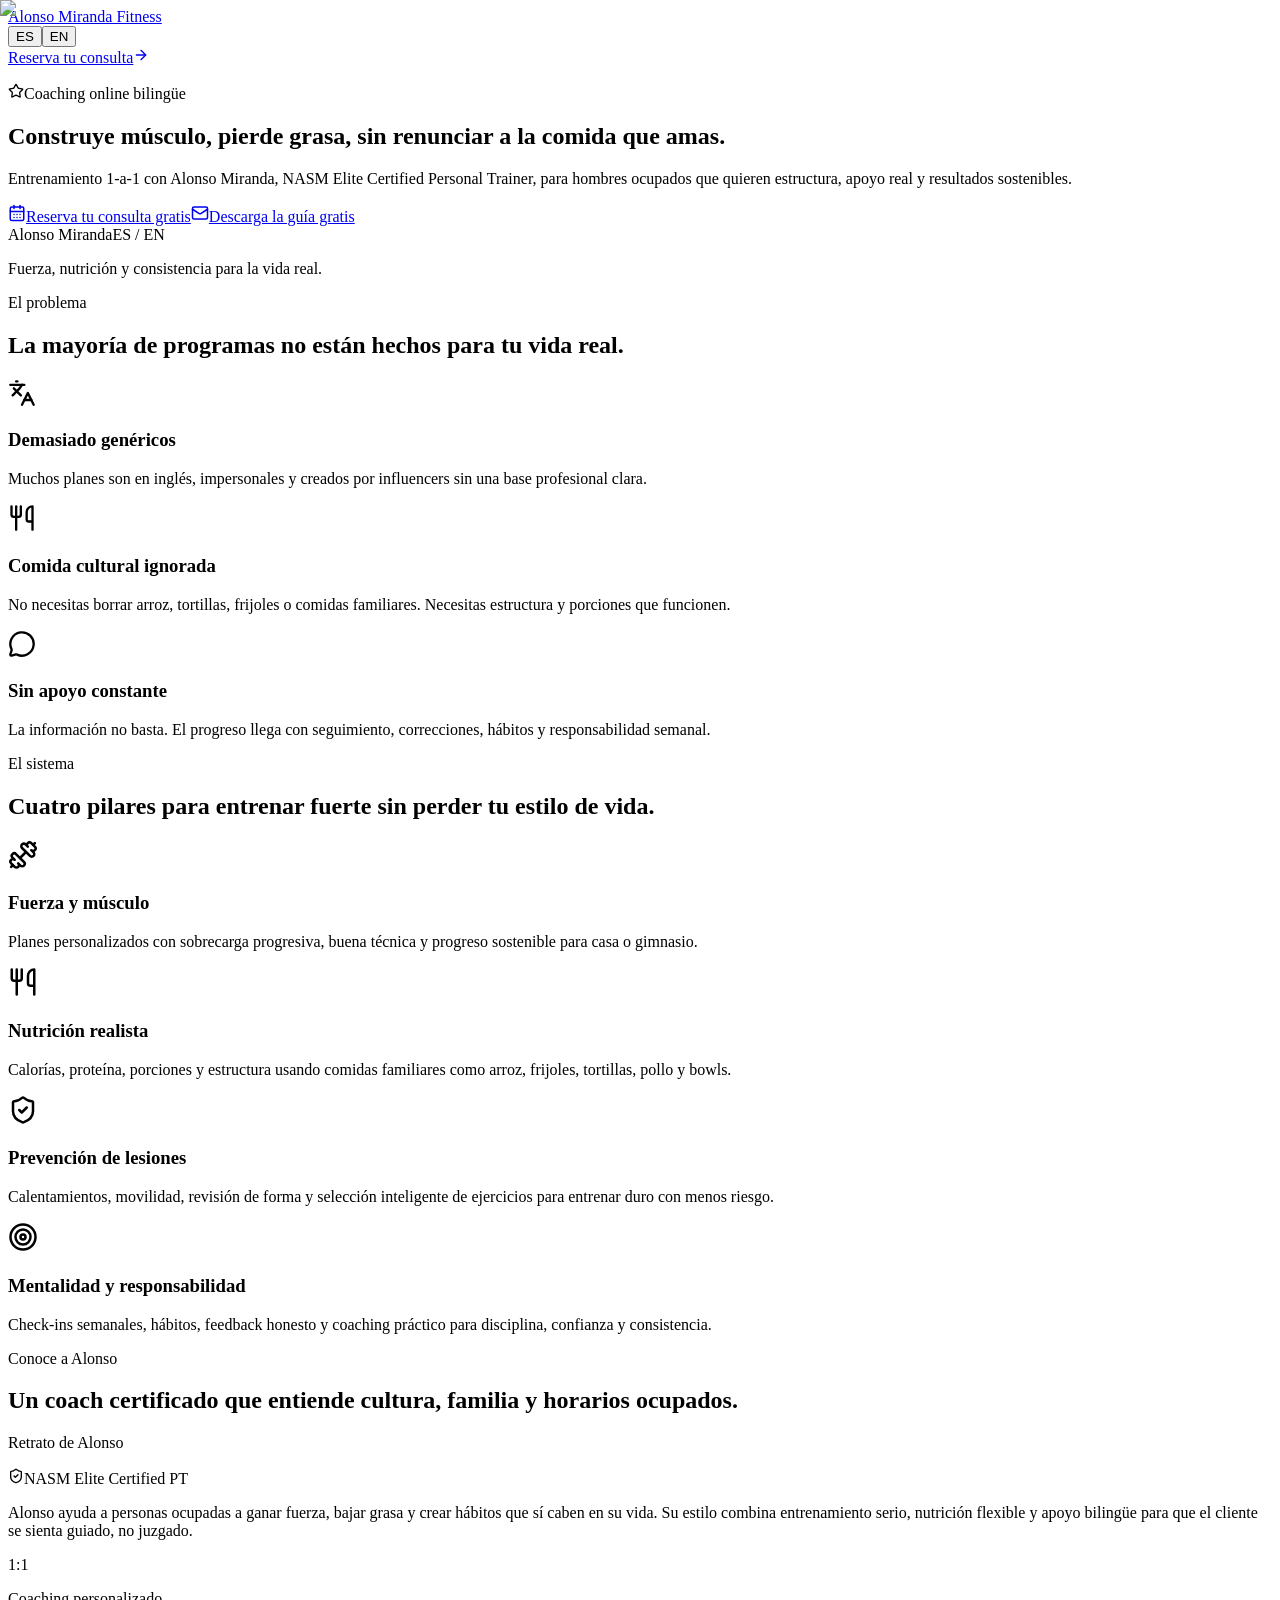
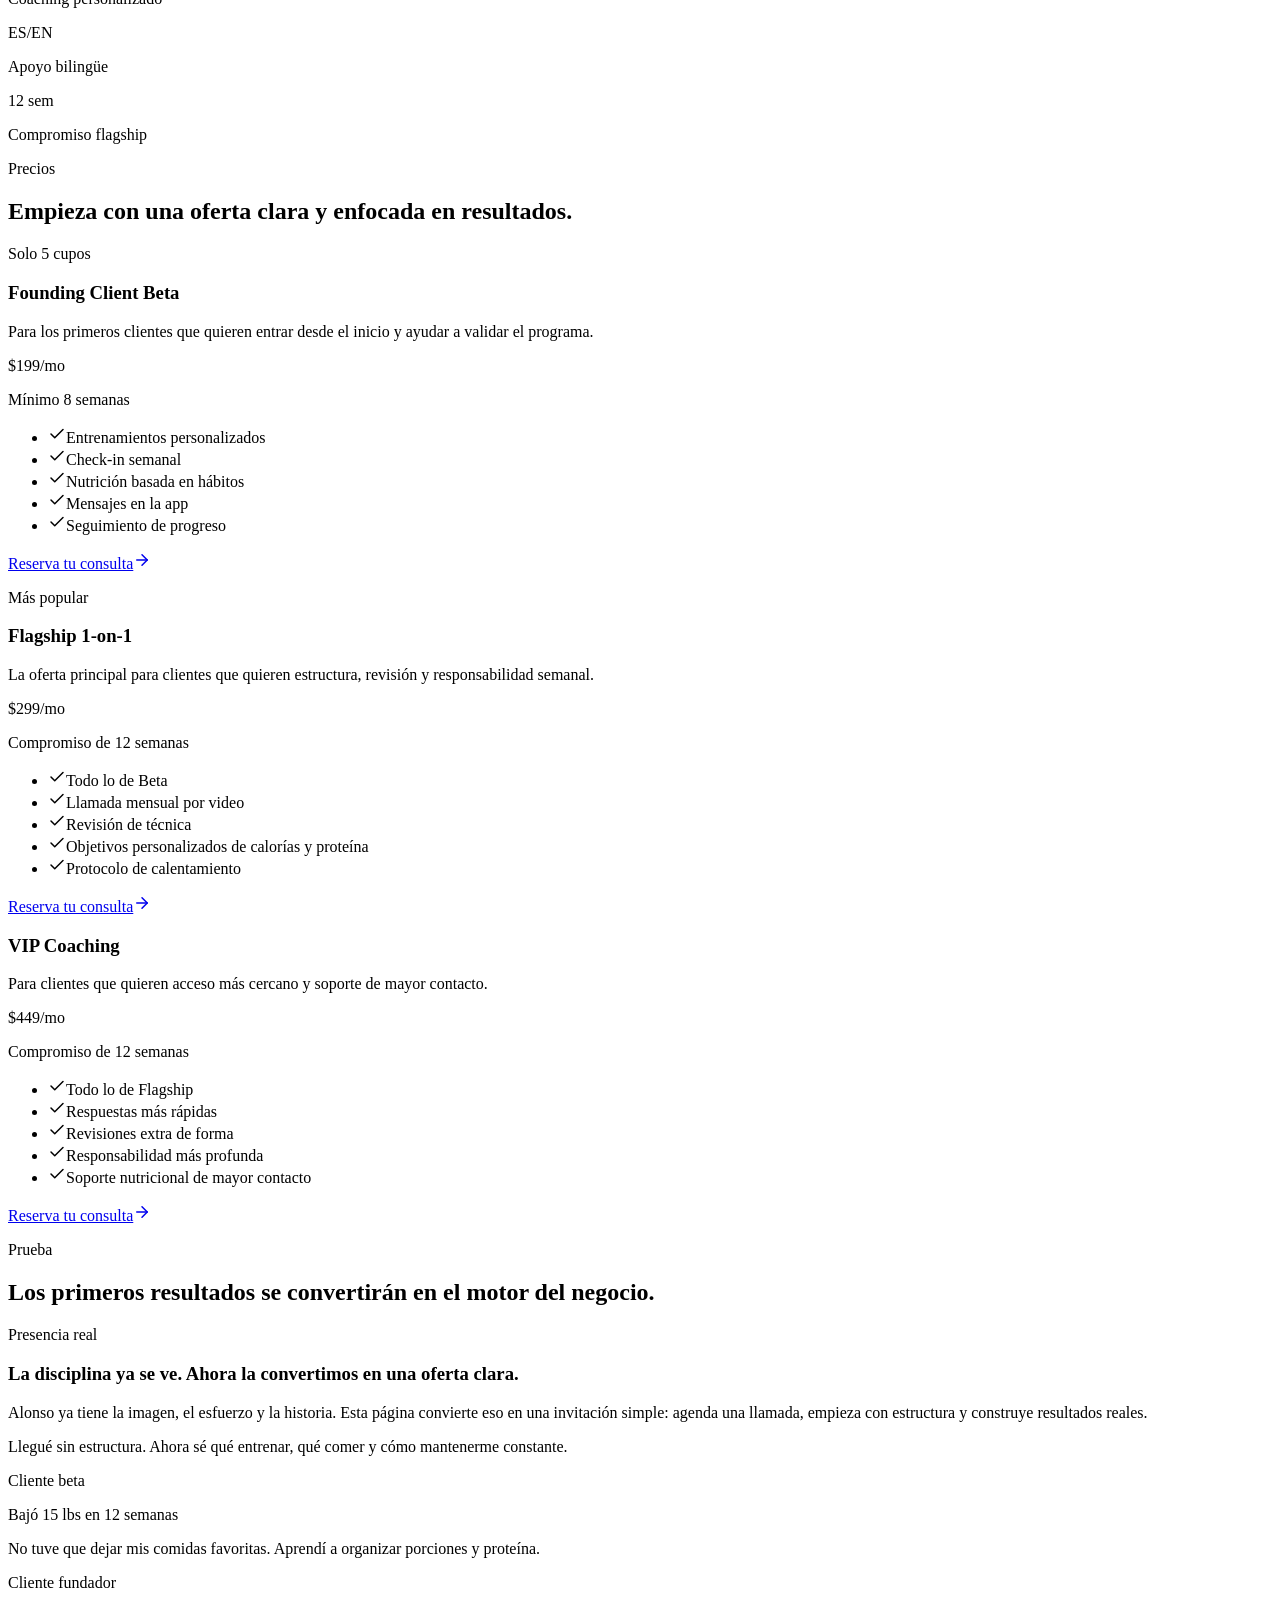
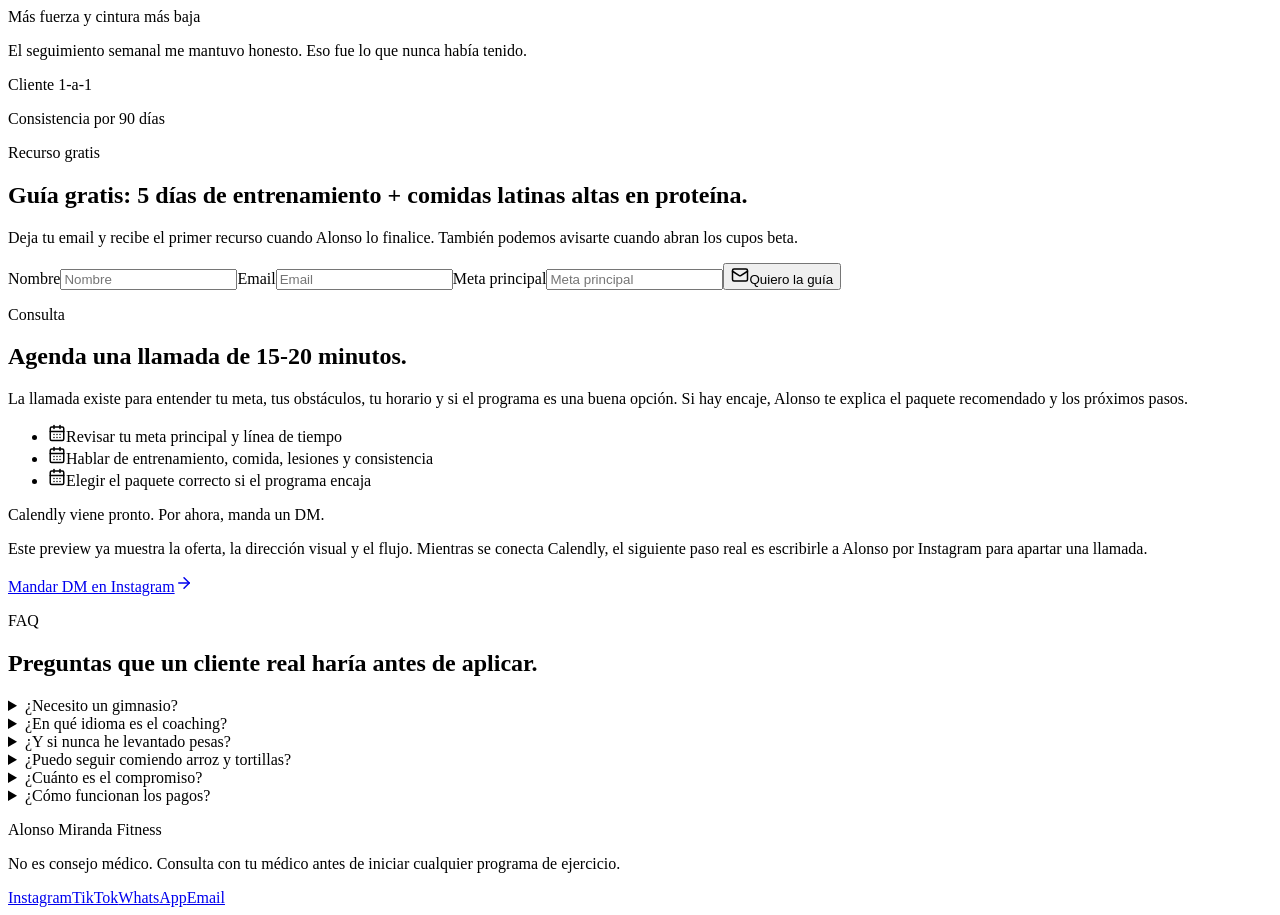
==== index.html @ 44779f01 "Deploy Alonso Miranda Fitness preview" ====
<!DOCTYPE html><html lang="es"><head><meta charSet="utf-8"/><meta name="viewport" content="width=device-width, initial-scale=1"/><link rel="preload" as="image" href="/alonso-miranda-fitness/photos/alonso-hero.png"/><link rel="stylesheet" href="/alonso-miranda-fitness/_next/static/chunks/0pa9e1fmahuc~.css" data-precedence="next"/><link rel="preload" as="script" fetchPriority="low" href="/alonso-miranda-fitness/_next/static/chunks/11qk_vpw_zwkf.js"/><script src="/alonso-miranda-fitness/_next/static/chunks/0i3zd2li4yhhi.js" async=""></script><script src="/alonso-miranda-fitness/_next/static/chunks/10u3y4bw1ayzs.js" async=""></script><script src="/alonso-miranda-fitness/_next/static/chunks/turbopack-06r~kmy.nib2w.js" async=""></script><script src="/alonso-miranda-fitness/_next/static/chunks/0fsi8lw5utejl.js" async=""></script><script src="/alonso-miranda-fitness/_next/static/chunks/0d3tkj33oycf2.js" async=""></script><script src="/alonso-miranda-fitness/_next/static/chunks/0wj6y4_oigf~y.js" async=""></script><title>Alonso Miranda Fitness</title><meta name="description" content="Bilingual online fitness coaching for building muscle, losing fat, and staying consistent without extreme diets."/><script src="/alonso-miranda-fitness/_next/static/chunks/03~yq9q893hmn.js" noModule=""></script></head><body><div hidden=""><!--$--><!--/$--></div><main class="min-h-screen overflow-hidden"><header class="sticky top-0 z-50 border-b border-white/10 bg-[#0d0e0c]/90 backdrop-blur"><nav class="section-shell flex min-h-[72px] items-center justify-between gap-4"><a href="#" class="focus-ring display-font text-lg font-black sm:text-xl">Alonso Miranda Fitness</a><div class="flex items-center gap-2 sm:gap-3"><div class="grid grid-cols-2 border border-white/12 p-1" aria-label="Cambiar idioma"><button type="button" class="focus-ring min-h-9 min-w-10 px-3 text-sm font-black bg-[var(--foreground)] text-black">ES</button><button type="button" class="focus-ring min-h-9 min-w-10 px-3 text-sm font-black text-[var(--muted)]">EN</button></div><a href="#booking" class="focus-ring hidden min-h-10 items-center gap-2 bg-[var(--accent)] px-4 py-2 text-sm font-black text-white transition hover:bg-[#a93e29] sm:inline-flex">Reserva tu consulta<svg xmlns="http://www.w3.org/2000/svg" width="16" height="16" viewBox="0 0 24 24" fill="none" stroke="currentColor" stroke-width="2" stroke-linecap="round" stroke-linejoin="round" class="lucide lucide-arrow-right" aria-hidden="true"><path d="M5 12h14"></path><path d="m12 5 7 7-7 7"></path></svg></a></div></nav></header><section class="section-shell grid min-h-[calc(100svh-72px)] gap-12 py-16 md:grid-cols-[1.05fr_0.95fr] md:items-center md:py-24"><div><p class="mb-5 inline-flex items-center gap-2 border border-white/15 bg-white/5 px-3 py-2 text-sm font-semibold text-[var(--muted)]"><svg xmlns="http://www.w3.org/2000/svg" width="16" height="16" viewBox="0 0 24 24" fill="none" stroke="currentColor" stroke-width="2" stroke-linecap="round" stroke-linejoin="round" class="lucide lucide-star" aria-hidden="true"><path d="M11.525 2.295a.53.53 0 0 1 .95 0l2.31 4.679a2.123 2.123 0 0 0 1.595 1.16l5.166.756a.53.53 0 0 1 .294.904l-3.736 3.638a2.123 2.123 0 0 0-.611 1.878l.882 5.14a.53.53 0 0 1-.771.56l-4.618-2.428a2.122 2.122 0 0 0-1.973 0L6.396 21.01a.53.53 0 0 1-.77-.56l.881-5.139a2.122 2.122 0 0 0-.611-1.879L2.16 9.795a.53.53 0 0 1 .294-.906l5.165-.755a2.122 2.122 0 0 0 1.597-1.16z"></path></svg>Coaching online bilingüe</p><h1 class="display-font max-w-3xl text-4xl font-black leading-[0.95] tracking-normal text-balance sm:text-6xl lg:text-7xl">Construye músculo, pierde grasa, sin renunciar a la comida que amas.</h1><p class="mt-6 max-w-2xl text-lg leading-8 text-[var(--muted)] sm:text-xl">Entrenamiento 1-a-1 con Alonso Miranda, NASM Elite Certified Personal Trainer, para hombres ocupados que quieren estructura, apoyo real y resultados sostenibles.</p><div class="mt-8 flex flex-col gap-3 sm:flex-row"><a href="#booking" class="focus-ring inline-flex min-h-12 items-center justify-center gap-2 px-5 py-3 font-black transition bg-[var(--accent)] text-white hover:bg-[#a93e29]"><svg xmlns="http://www.w3.org/2000/svg" width="18" height="18" viewBox="0 0 24 24" fill="none" stroke="currentColor" stroke-width="2" stroke-linecap="round" stroke-linejoin="round" class="lucide lucide-calendar-days" aria-hidden="true"><path d="M8 2v4"></path><path d="M16 2v4"></path><rect width="18" height="18" x="3" y="4" rx="2"></rect><path d="M3 10h18"></path><path d="M8 14h.01"></path><path d="M12 14h.01"></path><path d="M16 14h.01"></path><path d="M8 18h.01"></path><path d="M12 18h.01"></path><path d="M16 18h.01"></path></svg>Reserva tu consulta gratis</a><a href="#free-guide" class="focus-ring inline-flex min-h-12 items-center justify-center gap-2 px-5 py-3 font-black transition border border-white/15 bg-white/5 text-[var(--foreground)] hover:bg-white/10"><svg xmlns="http://www.w3.org/2000/svg" width="18" height="18" viewBox="0 0 24 24" fill="none" stroke="currentColor" stroke-width="2" stroke-linecap="round" stroke-linejoin="round" class="lucide lucide-mail" aria-hidden="true"><path d="m22 7-8.991 5.727a2 2 0 0 1-2.009 0L2 7"></path><rect x="2" y="4" width="20" height="16" rx="2"></rect></svg>Descarga la guía gratis</a></div></div><div class="relative"><div class="relative aspect-[4/5] overflow-hidden border border-white/15 bg-[var(--panel)] shadow-2xl shadow-black/30"><img alt="Alonso Miranda caminando en la playa" decoding="async" data-nimg="fill" class="object-cover object-[50%_18%]" style="position:absolute;height:100%;width:100%;left:0;top:0;right:0;bottom:0;color:transparent" src="/alonso-miranda-fitness/photos/alonso-hero.png"/><div class="absolute inset-0 bg-gradient-to-b from-black/10 via-black/5 to-black/72"></div><div class="absolute inset-5 flex flex-col justify-between border border-white/20 p-5"><div class="flex items-center justify-between text-sm text-[var(--muted)]"><span>Alonso Miranda</span><span>ES / EN</span></div><div><div class="mb-4 h-16 w-16 border border-[var(--accent)] bg-[var(--accent-soft)]"></div><p class="display-font max-w-sm text-3xl font-black leading-tight">Fuerza, nutrición y consistencia para la vida real.</p></div></div></div></div></section><section id="problem" class="section-shell py-14 md:py-24"><div class="mb-8 max-w-3xl"><p class="mb-4 text-sm font-black uppercase tracking-[0.18em] text-[var(--accent)]">El problema</p><h2 class="display-font text-4xl font-black leading-tight sm:text-5xl">La mayoría de programas no están hechos para tu vida real.</h2></div><div class="grid gap-4 md:grid-cols-3"><article class="border border-white/12 bg-white/[0.035] p-6"><svg xmlns="http://www.w3.org/2000/svg" width="28" height="28" viewBox="0 0 24 24" fill="none" stroke="currentColor" stroke-width="2" stroke-linecap="round" stroke-linejoin="round" class="lucide lucide-languages mb-8 text-[var(--accent)]" aria-hidden="true"><path d="m5 8 6 6"></path><path d="m4 14 6-6 2-3"></path><path d="M2 5h12"></path><path d="M7 2h1"></path><path d="m22 22-5-10-5 10"></path><path d="M14 18h6"></path></svg><h3 class="display-font text-2xl font-black">Demasiado genéricos</h3><p class="mt-3 leading-7 text-[var(--muted)]">Muchos planes son en inglés, impersonales y creados por influencers sin una base profesional clara.</p></article><article class="border border-white/12 bg-white/[0.035] p-6"><svg xmlns="http://www.w3.org/2000/svg" width="28" height="28" viewBox="0 0 24 24" fill="none" stroke="currentColor" stroke-width="2" stroke-linecap="round" stroke-linejoin="round" class="lucide lucide-utensils mb-8 text-[var(--accent)]" aria-hidden="true"><path d="M3 2v7c0 1.1.9 2 2 2h4a2 2 0 0 0 2-2V2"></path><path d="M7 2v20"></path><path d="M21 15V2a5 5 0 0 0-5 5v6c0 1.1.9 2 2 2h3Zm0 0v7"></path></svg><h3 class="display-font text-2xl font-black">Comida cultural ignorada</h3><p class="mt-3 leading-7 text-[var(--muted)]">No necesitas borrar arroz, tortillas, frijoles o comidas familiares. Necesitas estructura y porciones que funcionen.</p></article><article class="border border-white/12 bg-white/[0.035] p-6"><svg xmlns="http://www.w3.org/2000/svg" width="28" height="28" viewBox="0 0 24 24" fill="none" stroke="currentColor" stroke-width="2" stroke-linecap="round" stroke-linejoin="round" class="lucide lucide-message-circle mb-8 text-[var(--accent)]" aria-hidden="true"><path d="M2.992 16.342a2 2 0 0 1 .094 1.167l-1.065 3.29a1 1 0 0 0 1.236 1.168l3.413-.998a2 2 0 0 1 1.099.092 10 10 0 1 0-4.777-4.719"></path></svg><h3 class="display-font text-2xl font-black">Sin apoyo constante</h3><p class="mt-3 leading-7 text-[var(--muted)]">La información no basta. El progreso llega con seguimiento, correcciones, hábitos y responsabilidad semanal.</p></article></div></section><section id="system" class="section-shell py-14 md:py-24"><div class="mb-8 max-w-3xl"><p class="mb-4 text-sm font-black uppercase tracking-[0.18em] text-[var(--accent)]">El sistema</p><h2 class="display-font text-4xl font-black leading-tight sm:text-5xl">Cuatro pilares para entrenar fuerte sin perder tu estilo de vida.</h2></div><div class="grid gap-4 sm:grid-cols-2 lg:grid-cols-4"><article class="flex min-h-72 flex-col border border-white/12 bg-[var(--panel)] p-6"><svg xmlns="http://www.w3.org/2000/svg" width="30" height="30" viewBox="0 0 24 24" fill="none" stroke="currentColor" stroke-width="2" stroke-linecap="round" stroke-linejoin="round" class="lucide lucide-dumbbell text-[var(--gold)]" aria-hidden="true"><path d="M17.596 12.768a2 2 0 1 0 2.829-2.829l-1.768-1.767a2 2 0 0 0 2.828-2.829l-2.828-2.828a2 2 0 0 0-2.829 2.828l-1.767-1.768a2 2 0 1 0-2.829 2.829z"></path><path d="m2.5 21.5 1.4-1.4"></path><path d="m20.1 3.9 1.4-1.4"></path><path d="M5.343 21.485a2 2 0 1 0 2.829-2.828l1.767 1.768a2 2 0 1 0 2.829-2.829l-6.364-6.364a2 2 0 1 0-2.829 2.829l1.768 1.767a2 2 0 0 0-2.828 2.829z"></path><path d="m9.6 14.4 4.8-4.8"></path></svg><h3 class="display-font mt-8 text-2xl font-black leading-tight">Fuerza y músculo</h3><p class="mt-4 leading-7 text-[var(--muted)]">Planes personalizados con sobrecarga progresiva, buena técnica y progreso sostenible para casa o gimnasio.</p></article><article class="flex min-h-72 flex-col border border-white/12 bg-[var(--panel)] p-6"><svg xmlns="http://www.w3.org/2000/svg" width="30" height="30" viewBox="0 0 24 24" fill="none" stroke="currentColor" stroke-width="2" stroke-linecap="round" stroke-linejoin="round" class="lucide lucide-utensils text-[var(--gold)]" aria-hidden="true"><path d="M3 2v7c0 1.1.9 2 2 2h4a2 2 0 0 0 2-2V2"></path><path d="M7 2v20"></path><path d="M21 15V2a5 5 0 0 0-5 5v6c0 1.1.9 2 2 2h3Zm0 0v7"></path></svg><h3 class="display-font mt-8 text-2xl font-black leading-tight">Nutrición realista</h3><p class="mt-4 leading-7 text-[var(--muted)]">Calorías, proteína, porciones y estructura usando comidas familiares como arroz, frijoles, tortillas, pollo y bowls.</p></article><article class="flex min-h-72 flex-col border border-white/12 bg-[var(--panel)] p-6"><svg xmlns="http://www.w3.org/2000/svg" width="30" height="30" viewBox="0 0 24 24" fill="none" stroke="currentColor" stroke-width="2" stroke-linecap="round" stroke-linejoin="round" class="lucide lucide-shield-check text-[var(--gold)]" aria-hidden="true"><path d="M20 13c0 5-3.5 7.5-7.66 8.95a1 1 0 0 1-.67-.01C7.5 20.5 4 18 4 13V6a1 1 0 0 1 1-1c2 0 4.5-1.2 6.24-2.72a1.17 1.17 0 0 1 1.52 0C14.51 3.81 17 5 19 5a1 1 0 0 1 1 1z"></path><path d="m9 12 2 2 4-4"></path></svg><h3 class="display-font mt-8 text-2xl font-black leading-tight">Prevención de lesiones</h3><p class="mt-4 leading-7 text-[var(--muted)]">Calentamientos, movilidad, revisión de forma y selección inteligente de ejercicios para entrenar duro con menos riesgo.</p></article><article class="flex min-h-72 flex-col border border-white/12 bg-[var(--panel)] p-6"><svg xmlns="http://www.w3.org/2000/svg" width="30" height="30" viewBox="0 0 24 24" fill="none" stroke="currentColor" stroke-width="2" stroke-linecap="round" stroke-linejoin="round" class="lucide lucide-target text-[var(--gold)]" aria-hidden="true"><circle cx="12" cy="12" r="10"></circle><circle cx="12" cy="12" r="6"></circle><circle cx="12" cy="12" r="2"></circle></svg><h3 class="display-font mt-8 text-2xl font-black leading-tight">Mentalidad y responsabilidad</h3><p class="mt-4 leading-7 text-[var(--muted)]">Check-ins semanales, hábitos, feedback honesto y coaching práctico para disciplina, confianza y consistencia.</p></article></div></section><section id="about" class="section-shell py-14 md:py-24"><div class="mb-8 max-w-3xl"><p class="mb-4 text-sm font-black uppercase tracking-[0.18em] text-[var(--accent)]">Conoce a Alonso</p><h2 class="display-font text-4xl font-black leading-tight sm:text-5xl">Un coach certificado que entiende cultura, familia y horarios ocupados.</h2></div><div class="grid gap-8 md:grid-cols-[0.9fr_1.1fr] md:items-stretch"><div class="relative min-h-96 overflow-hidden border border-white/15 bg-[var(--panel-strong)]"><img alt="Retrato de Alonso Miranda" loading="lazy" decoding="async" data-nimg="fill" class="object-cover object-[50%_12%]" style="position:absolute;height:100%;width:100%;left:0;top:0;right:0;bottom:0;color:transparent" src="/alonso-miranda-fitness/photos/alonso-portrait.png"/><div class="absolute inset-0 bg-gradient-to-t from-black/60 via-transparent to-transparent"></div><p class="display-font absolute bottom-6 left-6 text-3xl font-black">Retrato de Alonso</p></div><div class="flex flex-col justify-between border border-white/12 bg-white/[0.035] p-7 md:p-10"><div><p class="inline-flex items-center gap-2 bg-[var(--accent-soft)] px-3 py-2 text-sm font-bold text-[var(--foreground)]"><svg xmlns="http://www.w3.org/2000/svg" width="16" height="16" viewBox="0 0 24 24" fill="none" stroke="currentColor" stroke-width="2" stroke-linecap="round" stroke-linejoin="round" class="lucide lucide-shield-check" aria-hidden="true"><path d="M20 13c0 5-3.5 7.5-7.66 8.95a1 1 0 0 1-.67-.01C7.5 20.5 4 18 4 13V6a1 1 0 0 1 1-1c2 0 4.5-1.2 6.24-2.72a1.17 1.17 0 0 1 1.52 0C14.51 3.81 17 5 19 5a1 1 0 0 1 1 1z"></path><path d="m9 12 2 2 4-4"></path></svg>NASM Elite Certified PT</p><p class="mt-6 text-xl leading-9 text-[var(--muted)]">Alonso ayuda a personas ocupadas a ganar fuerza, bajar grasa y crear hábitos que sí caben en su vida. Su estilo combina entrenamiento serio, nutrición flexible y apoyo bilingüe para que el cliente se sienta guiado, no juzgado.</p></div><div class="mt-8 grid gap-3 sm:grid-cols-3"><div class="border border-white/10 p-4"><p class="display-font text-3xl font-black text-[var(--gold)]">1:1</p><p class="mt-1 text-sm text-[var(--muted)]">Coaching personalizado</p></div><div class="border border-white/10 p-4"><p class="display-font text-3xl font-black text-[var(--gold)]">ES/EN</p><p class="mt-1 text-sm text-[var(--muted)]">Apoyo bilingüe</p></div><div class="border border-white/10 p-4"><p class="display-font text-3xl font-black text-[var(--gold)]">12 sem</p><p class="mt-1 text-sm text-[var(--muted)]">Compromiso flagship</p></div></div></div></div></section><section id="pricing" class="section-shell py-14 md:py-24"><div class="mb-8 max-w-3xl"><p class="mb-4 text-sm font-black uppercase tracking-[0.18em] text-[var(--accent)]">Precios</p><h2 class="display-font text-4xl font-black leading-tight sm:text-5xl">Empieza con una oferta clara y enfocada en resultados.</h2></div><div class="grid gap-4 lg:grid-cols-3"><article class="relative flex min-h-[35rem] flex-col border p-6 border-white/12 bg-[var(--panel)]"><p class="mb-5 w-fit bg-[var(--foreground)] px-3 py-1 text-sm font-black text-black">Solo 5 cupos</p><h3 class="display-font text-3xl font-black">Founding Client Beta</h3><p class="mt-3 text-[var(--muted)]">Para los primeros clientes que quieren entrar desde el inicio y ayudar a validar el programa.</p><p class="display-font mt-7 text-5xl font-black">$199/mo</p><p class="mt-1 text-sm font-semibold text-[var(--muted)]">Mínimo 8 semanas</p><ul class="mt-8 space-y-3"><li class="flex gap-3 text-[var(--muted)]"><svg xmlns="http://www.w3.org/2000/svg" width="18" height="18" viewBox="0 0 24 24" fill="none" stroke="currentColor" stroke-width="2" stroke-linecap="round" stroke-linejoin="round" class="lucide lucide-check mt-0.5 shrink-0 text-[var(--gold)]" aria-hidden="true"><path d="M20 6 9 17l-5-5"></path></svg><span>Entrenamientos personalizados</span></li><li class="flex gap-3 text-[var(--muted)]"><svg xmlns="http://www.w3.org/2000/svg" width="18" height="18" viewBox="0 0 24 24" fill="none" stroke="currentColor" stroke-width="2" stroke-linecap="round" stroke-linejoin="round" class="lucide lucide-check mt-0.5 shrink-0 text-[var(--gold)]" aria-hidden="true"><path d="M20 6 9 17l-5-5"></path></svg><span>Check-in semanal</span></li><li class="flex gap-3 text-[var(--muted)]"><svg xmlns="http://www.w3.org/2000/svg" width="18" height="18" viewBox="0 0 24 24" fill="none" stroke="currentColor" stroke-width="2" stroke-linecap="round" stroke-linejoin="round" class="lucide lucide-check mt-0.5 shrink-0 text-[var(--gold)]" aria-hidden="true"><path d="M20 6 9 17l-5-5"></path></svg><span>Nutrición basada en hábitos</span></li><li class="flex gap-3 text-[var(--muted)]"><svg xmlns="http://www.w3.org/2000/svg" width="18" height="18" viewBox="0 0 24 24" fill="none" stroke="currentColor" stroke-width="2" stroke-linecap="round" stroke-linejoin="round" class="lucide lucide-check mt-0.5 shrink-0 text-[var(--gold)]" aria-hidden="true"><path d="M20 6 9 17l-5-5"></path></svg><span>Mensajes en la app</span></li><li class="flex gap-3 text-[var(--muted)]"><svg xmlns="http://www.w3.org/2000/svg" width="18" height="18" viewBox="0 0 24 24" fill="none" stroke="currentColor" stroke-width="2" stroke-linecap="round" stroke-linejoin="round" class="lucide lucide-check mt-0.5 shrink-0 text-[var(--gold)]" aria-hidden="true"><path d="M20 6 9 17l-5-5"></path></svg><span>Seguimiento de progreso</span></li></ul><a href="#booking" class="focus-ring mt-auto inline-flex min-h-12 items-center justify-center gap-2 bg-[var(--foreground)] px-5 py-3 font-black text-black transition hover:bg-[var(--gold)]">Reserva tu consulta<svg xmlns="http://www.w3.org/2000/svg" width="18" height="18" viewBox="0 0 24 24" fill="none" stroke="currentColor" stroke-width="2" stroke-linecap="round" stroke-linejoin="round" class="lucide lucide-arrow-right" aria-hidden="true"><path d="M5 12h14"></path><path d="m12 5 7 7-7 7"></path></svg></a></article><article class="relative flex min-h-[35rem] flex-col border p-6 border-[var(--accent)] bg-[var(--accent-soft)]"><p class="mb-5 w-fit bg-[var(--foreground)] px-3 py-1 text-sm font-black text-black">Más popular</p><h3 class="display-font text-3xl font-black">Flagship 1-on-1</h3><p class="mt-3 text-[var(--muted)]">La oferta principal para clientes que quieren estructura, revisión y responsabilidad semanal.</p><p class="display-font mt-7 text-5xl font-black">$299/mo</p><p class="mt-1 text-sm font-semibold text-[var(--muted)]">Compromiso de 12 semanas</p><ul class="mt-8 space-y-3"><li class="flex gap-3 text-[var(--muted)]"><svg xmlns="http://www.w3.org/2000/svg" width="18" height="18" viewBox="0 0 24 24" fill="none" stroke="currentColor" stroke-width="2" stroke-linecap="round" stroke-linejoin="round" class="lucide lucide-check mt-0.5 shrink-0 text-[var(--gold)]" aria-hidden="true"><path d="M20 6 9 17l-5-5"></path></svg><span>Todo lo de Beta</span></li><li class="flex gap-3 text-[var(--muted)]"><svg xmlns="http://www.w3.org/2000/svg" width="18" height="18" viewBox="0 0 24 24" fill="none" stroke="currentColor" stroke-width="2" stroke-linecap="round" stroke-linejoin="round" class="lucide lucide-check mt-0.5 shrink-0 text-[var(--gold)]" aria-hidden="true"><path d="M20 6 9 17l-5-5"></path></svg><span>Llamada mensual por video</span></li><li class="flex gap-3 text-[var(--muted)]"><svg xmlns="http://www.w3.org/2000/svg" width="18" height="18" viewBox="0 0 24 24" fill="none" stroke="currentColor" stroke-width="2" stroke-linecap="round" stroke-linejoin="round" class="lucide lucide-check mt-0.5 shrink-0 text-[var(--gold)]" aria-hidden="true"><path d="M20 6 9 17l-5-5"></path></svg><span>Revisión de técnica</span></li><li class="flex gap-3 text-[var(--muted)]"><svg xmlns="http://www.w3.org/2000/svg" width="18" height="18" viewBox="0 0 24 24" fill="none" stroke="currentColor" stroke-width="2" stroke-linecap="round" stroke-linejoin="round" class="lucide lucide-check mt-0.5 shrink-0 text-[var(--gold)]" aria-hidden="true"><path d="M20 6 9 17l-5-5"></path></svg><span>Objetivos personalizados de calorías y proteína</span></li><li class="flex gap-3 text-[var(--muted)]"><svg xmlns="http://www.w3.org/2000/svg" width="18" height="18" viewBox="0 0 24 24" fill="none" stroke="currentColor" stroke-width="2" stroke-linecap="round" stroke-linejoin="round" class="lucide lucide-check mt-0.5 shrink-0 text-[var(--gold)]" aria-hidden="true"><path d="M20 6 9 17l-5-5"></path></svg><span>Protocolo de calentamiento</span></li></ul><a href="#booking" class="focus-ring mt-auto inline-flex min-h-12 items-center justify-center gap-2 bg-[var(--foreground)] px-5 py-3 font-black text-black transition hover:bg-[var(--gold)]">Reserva tu consulta<svg xmlns="http://www.w3.org/2000/svg" width="18" height="18" viewBox="0 0 24 24" fill="none" stroke="currentColor" stroke-width="2" stroke-linecap="round" stroke-linejoin="round" class="lucide lucide-arrow-right" aria-hidden="true"><path d="M5 12h14"></path><path d="m12 5 7 7-7 7"></path></svg></a></article><article class="relative flex min-h-[35rem] flex-col border p-6 border-white/12 bg-[var(--panel)]"><h3 class="display-font text-3xl font-black">VIP Coaching</h3><p class="mt-3 text-[var(--muted)]">Para clientes que quieren acceso más cercano y soporte de mayor contacto.</p><p class="display-font mt-7 text-5xl font-black">$449/mo</p><p class="mt-1 text-sm font-semibold text-[var(--muted)]">Compromiso de 12 semanas</p><ul class="mt-8 space-y-3"><li class="flex gap-3 text-[var(--muted)]"><svg xmlns="http://www.w3.org/2000/svg" width="18" height="18" viewBox="0 0 24 24" fill="none" stroke="currentColor" stroke-width="2" stroke-linecap="round" stroke-linejoin="round" class="lucide lucide-check mt-0.5 shrink-0 text-[var(--gold)]" aria-hidden="true"><path d="M20 6 9 17l-5-5"></path></svg><span>Todo lo de Flagship</span></li><li class="flex gap-3 text-[var(--muted)]"><svg xmlns="http://www.w3.org/2000/svg" width="18" height="18" viewBox="0 0 24 24" fill="none" stroke="currentColor" stroke-width="2" stroke-linecap="round" stroke-linejoin="round" class="lucide lucide-check mt-0.5 shrink-0 text-[var(--gold)]" aria-hidden="true"><path d="M20 6 9 17l-5-5"></path></svg><span>Respuestas más rápidas</span></li><li class="flex gap-3 text-[var(--muted)]"><svg xmlns="http://www.w3.org/2000/svg" width="18" height="18" viewBox="0 0 24 24" fill="none" stroke="currentColor" stroke-width="2" stroke-linecap="round" stroke-linejoin="round" class="lucide lucide-check mt-0.5 shrink-0 text-[var(--gold)]" aria-hidden="true"><path d="M20 6 9 17l-5-5"></path></svg><span>Revisiones extra de forma</span></li><li class="flex gap-3 text-[var(--muted)]"><svg xmlns="http://www.w3.org/2000/svg" width="18" height="18" viewBox="0 0 24 24" fill="none" stroke="currentColor" stroke-width="2" stroke-linecap="round" stroke-linejoin="round" class="lucide lucide-check mt-0.5 shrink-0 text-[var(--gold)]" aria-hidden="true"><path d="M20 6 9 17l-5-5"></path></svg><span>Responsabilidad más profunda</span></li><li class="flex gap-3 text-[var(--muted)]"><svg xmlns="http://www.w3.org/2000/svg" width="18" height="18" viewBox="0 0 24 24" fill="none" stroke="currentColor" stroke-width="2" stroke-linecap="round" stroke-linejoin="round" class="lucide lucide-check mt-0.5 shrink-0 text-[var(--gold)]" aria-hidden="true"><path d="M20 6 9 17l-5-5"></path></svg><span>Soporte nutricional de mayor contacto</span></li></ul><a href="#booking" class="focus-ring mt-auto inline-flex min-h-12 items-center justify-center gap-2 bg-[var(--foreground)] px-5 py-3 font-black text-black transition hover:bg-[var(--gold)]">Reserva tu consulta<svg xmlns="http://www.w3.org/2000/svg" width="18" height="18" viewBox="0 0 24 24" fill="none" stroke="currentColor" stroke-width="2" stroke-linecap="round" stroke-linejoin="round" class="lucide lucide-arrow-right" aria-hidden="true"><path d="M5 12h14"></path><path d="m12 5 7 7-7 7"></path></svg></a></article></div></section><section id="testimonials" class="section-shell py-14 md:py-24"><div class="mb-8 max-w-3xl"><p class="mb-4 text-sm font-black uppercase tracking-[0.18em] text-[var(--accent)]">Prueba</p><h2 class="display-font text-4xl font-black leading-tight sm:text-5xl">Los primeros resultados se convertirán en el motor del negocio.</h2></div><div class="mb-4 grid gap-4 lg:grid-cols-[1.1fr_0.9fr]"><div class="relative min-h-[24rem] overflow-hidden border border-white/12 bg-[var(--panel)]"><img alt="Alonso Miranda en una terraza cerca de la playa" loading="lazy" decoding="async" data-nimg="fill" class="object-cover object-[42%_50%]" style="position:absolute;height:100%;width:100%;left:0;top:0;right:0;bottom:0;color:transparent" src="/alonso-miranda-fitness/photos/alonso-lifestyle.png"/></div><article class="flex flex-col justify-center border border-white/12 bg-[var(--panel)] p-7 md:p-10"><p class="mb-4 text-sm font-black uppercase tracking-[0.18em] text-[var(--gold)]">Presencia real</p><h3 class="display-font text-3xl font-black leading-tight">La disciplina ya se ve. Ahora la convertimos en una oferta clara.</h3><p class="mt-5 text-lg leading-8 text-[var(--muted)]">Alonso ya tiene la imagen, el esfuerzo y la historia. Esta página convierte eso en una invitación simple: agenda una llamada, empieza con estructura y construye resultados reales.</p></article></div><div class="grid gap-4 md:grid-cols-3"><article class="border border-white/12 bg-white/[0.035] p-6"><div class="mb-6 h-14 w-14 rounded-full border border-white/20 bg-[var(--accent-soft)]"></div><p class="text-lg leading-8 text-[var(--muted)]">Llegué sin estructura. Ahora sé qué entrenar, qué comer y cómo mantenerme constante.</p><p class="display-font mt-6 text-xl font-black">Cliente beta</p><p class="mt-2 text-sm font-bold text-[var(--gold)]">Bajó 15 lbs en 12 semanas</p></article><article class="border border-white/12 bg-white/[0.035] p-6"><div class="mb-6 h-14 w-14 rounded-full border border-white/20 bg-[var(--accent-soft)]"></div><p class="text-lg leading-8 text-[var(--muted)]">No tuve que dejar mis comidas favoritas. Aprendí a organizar porciones y proteína.</p><p class="display-font mt-6 text-xl font-black">Cliente fundador</p><p class="mt-2 text-sm font-bold text-[var(--gold)]">Más fuerza y cintura más baja</p></article><article class="border border-white/12 bg-white/[0.035] p-6"><div class="mb-6 h-14 w-14 rounded-full border border-white/20 bg-[var(--accent-soft)]"></div><p class="text-lg leading-8 text-[var(--muted)]">El seguimiento semanal me mantuvo honesto. Eso fue lo que nunca había tenido.</p><p class="display-font mt-6 text-xl font-black">Cliente 1-a-1</p><p class="mt-2 text-sm font-bold text-[var(--gold)]">Consistencia por 90 días</p></article></div></section><section id="free-guide" class="section-shell py-14 md:py-24"><div class="grid gap-8 border border-white/12 bg-[var(--panel-strong)] p-6 md:grid-cols-[1fr_0.95fr] md:p-10"><div><p class="mb-4 text-sm font-black uppercase tracking-[0.18em] text-[var(--accent)]">Recurso gratis</p><h2 class="display-font text-4xl font-black leading-tight sm:text-5xl">Guía gratis: 5 días de entrenamiento + comidas latinas altas en proteína.</h2><p class="mt-5 max-w-2xl text-lg leading-8 text-[var(--muted)]">Deja tu email y recibe el primer recurso cuando Alonso lo finalice. También podemos avisarte cuando abran los cupos beta.</p></div><form class="grid content-start gap-3"><label class="sr-only" for="name">Nombre</label><input id="name" class="focus-ring min-h-12 border border-white/12 bg-black/25 px-4 text-[var(--foreground)] placeholder:text-[var(--muted)]" placeholder="Nombre" name="name"/><label class="sr-only" for="email">Email</label><input id="email" required="" type="email" class="focus-ring min-h-12 border border-white/12 bg-black/25 px-4 text-[var(--foreground)] placeholder:text-[var(--muted)]" placeholder="Email" name="email"/><label class="sr-only" for="goal">Meta principal</label><input id="goal" class="focus-ring min-h-12 border border-white/12 bg-black/25 px-4 text-[var(--foreground)] placeholder:text-[var(--muted)]" placeholder="Meta principal" name="goal"/><button type="submit" class="focus-ring inline-flex min-h-12 items-center justify-center gap-2 bg-[var(--accent)] px-5 py-3 font-black text-white transition hover:bg-[#a93e29] disabled:cursor-wait disabled:opacity-70"><svg xmlns="http://www.w3.org/2000/svg" width="18" height="18" viewBox="0 0 24 24" fill="none" stroke="currentColor" stroke-width="2" stroke-linecap="round" stroke-linejoin="round" class="lucide lucide-mail" aria-hidden="true"><path d="m22 7-8.991 5.727a2 2 0 0 1-2.009 0L2 7"></path><rect x="2" y="4" width="20" height="16" rx="2"></rect></svg>Quiero la guía</button></form></div></section><section id="booking" class="section-shell py-14 md:py-24"><div class="mb-8 max-w-3xl"><p class="mb-4 text-sm font-black uppercase tracking-[0.18em] text-[var(--accent)]">Consulta</p><h2 class="display-font text-4xl font-black leading-tight sm:text-5xl">Agenda una llamada de 15-20 minutos.</h2></div><div class="grid gap-8 lg:grid-cols-[0.82fr_1.18fr]"><div class="border border-white/12 bg-white/[0.035] p-6"><p class="text-lg leading-8 text-[var(--muted)]">La llamada existe para entender tu meta, tus obstáculos, tu horario y si el programa es una buena opción. Si hay encaje, Alonso te explica el paquete recomendado y los próximos pasos.</p><ul class="mt-7 space-y-4"><li class="flex gap-3 text-[var(--muted)]"><svg xmlns="http://www.w3.org/2000/svg" width="18" height="18" viewBox="0 0 24 24" fill="none" stroke="currentColor" stroke-width="2" stroke-linecap="round" stroke-linejoin="round" class="lucide lucide-calendar-days mt-0.5 shrink-0 text-[var(--gold)]" aria-hidden="true"><path d="M8 2v4"></path><path d="M16 2v4"></path><rect width="18" height="18" x="3" y="4" rx="2"></rect><path d="M3 10h18"></path><path d="M8 14h.01"></path><path d="M12 14h.01"></path><path d="M16 14h.01"></path><path d="M8 18h.01"></path><path d="M12 18h.01"></path><path d="M16 18h.01"></path></svg><span>Revisar tu meta principal y línea de tiempo</span></li><li class="flex gap-3 text-[var(--muted)]"><svg xmlns="http://www.w3.org/2000/svg" width="18" height="18" viewBox="0 0 24 24" fill="none" stroke="currentColor" stroke-width="2" stroke-linecap="round" stroke-linejoin="round" class="lucide lucide-calendar-days mt-0.5 shrink-0 text-[var(--gold)]" aria-hidden="true"><path d="M8 2v4"></path><path d="M16 2v4"></path><rect width="18" height="18" x="3" y="4" rx="2"></rect><path d="M3 10h18"></path><path d="M8 14h.01"></path><path d="M12 14h.01"></path><path d="M16 14h.01"></path><path d="M8 18h.01"></path><path d="M12 18h.01"></path><path d="M16 18h.01"></path></svg><span>Hablar de entrenamiento, comida, lesiones y consistencia</span></li><li class="flex gap-3 text-[var(--muted)]"><svg xmlns="http://www.w3.org/2000/svg" width="18" height="18" viewBox="0 0 24 24" fill="none" stroke="currentColor" stroke-width="2" stroke-linecap="round" stroke-linejoin="round" class="lucide lucide-calendar-days mt-0.5 shrink-0 text-[var(--gold)]" aria-hidden="true"><path d="M8 2v4"></path><path d="M16 2v4"></path><rect width="18" height="18" x="3" y="4" rx="2"></rect><path d="M3 10h18"></path><path d="M8 14h.01"></path><path d="M12 14h.01"></path><path d="M16 14h.01"></path><path d="M8 18h.01"></path><path d="M12 18h.01"></path><path d="M16 18h.01"></path></svg><span>Elegir el paquete correcto si el programa encaja</span></li></ul></div><div class="flex min-h-[28rem] flex-col justify-center border border-white/12 bg-[var(--panel)] p-7 md:p-10"><p class="display-font text-3xl font-black leading-tight">Calendly viene pronto. Por ahora, manda un DM.</p><p class="mt-5 text-lg leading-8 text-[var(--muted)]">Este preview ya muestra la oferta, la dirección visual y el flujo. Mientras se conecta Calendly, el siguiente paso real es escribirle a Alonso por Instagram para apartar una llamada.</p><a href="https://www.instagram.com/alonsinho14/?hl=en" rel="noreferrer" target="_blank" class="focus-ring mt-8 inline-flex min-h-12 w-fit items-center justify-center gap-2 bg-[var(--accent)] px-5 py-3 font-black text-white transition hover:bg-[#a93e29]">Mandar DM en Instagram<svg xmlns="http://www.w3.org/2000/svg" width="18" height="18" viewBox="0 0 24 24" fill="none" stroke="currentColor" stroke-width="2" stroke-linecap="round" stroke-linejoin="round" class="lucide lucide-arrow-right" aria-hidden="true"><path d="M5 12h14"></path><path d="m12 5 7 7-7 7"></path></svg></a></div></div></section><section id="faq" class="section-shell py-14 md:py-24"><div class="mb-8 max-w-3xl"><p class="mb-4 text-sm font-black uppercase tracking-[0.18em] text-[var(--accent)]">FAQ</p><h2 class="display-font text-4xl font-black leading-tight sm:text-5xl">Preguntas que un cliente real haría antes de aplicar.</h2></div><div class="grid gap-4 md:grid-cols-2"><details class="group border border-white/12 bg-[var(--panel)] p-5"><summary class="display-font cursor-pointer list-none text-xl font-black leading-tight marker:hidden">¿Necesito un gimnasio?</summary><p class="mt-4 leading-7 text-[var(--muted)]">No necesariamente. El plan se puede ajustar a casa o gimnasio, usando el equipo disponible y progresando de forma realista.</p></details><details class="group border border-white/12 bg-[var(--panel)] p-5"><summary class="display-font cursor-pointer list-none text-xl font-black leading-tight marker:hidden">¿En qué idioma es el coaching?</summary><p class="mt-4 leading-7 text-[var(--muted)]">El coaching puede ser en español, inglés o una mezcla natural de ambos.</p></details><details class="group border border-white/12 bg-[var(--panel)] p-5"><summary class="display-font cursor-pointer list-none text-xl font-black leading-tight marker:hidden">¿Y si nunca he levantado pesas?</summary><p class="mt-4 leading-7 text-[var(--muted)]">Está bien. El programa puede empezar con fundamentos, técnica, calentamientos y progresiones seguras.</p></details><details class="group border border-white/12 bg-[var(--panel)] p-5"><summary class="display-font cursor-pointer list-none text-xl font-black leading-tight marker:hidden">¿Puedo seguir comiendo arroz y tortillas?</summary><p class="mt-4 leading-7 text-[var(--muted)]">Sí. El objetivo es estructurar calorías, proteína y porciones sin eliminar comidas culturales que disfrutas.</p></details><details class="group border border-white/12 bg-[var(--panel)] p-5"><summary class="display-font cursor-pointer list-none text-xl font-black leading-tight marker:hidden">¿Cuánto es el compromiso?</summary><p class="mt-4 leading-7 text-[var(--muted)]">La oferta beta tiene mínimo de 8 semanas. El programa flagship y VIP tienen compromiso de 12 semanas.</p></details><details class="group border border-white/12 bg-[var(--panel)] p-5"><summary class="display-font cursor-pointer list-none text-xl font-black leading-tight marker:hidden">¿Cómo funcionan los pagos?</summary><p class="mt-4 leading-7 text-[var(--muted)]">Los pagos se confirmarán antes del lanzamiento oficial. La opción recomendada será un enlace profesional y simple.</p></details></div></section><footer class="border-t border-white/10 py-10"><div class="section-shell flex flex-col gap-6 md:flex-row md:items-center md:justify-between"><div><p class="display-font text-xl font-black">Alonso Miranda Fitness</p><p class="mt-2 max-w-2xl text-sm leading-6 text-[var(--muted)]">No es consejo médico. Consulta con tu médico antes de iniciar cualquier programa de ejercicio.</p></div><div class="flex flex-wrap gap-3 text-sm font-bold text-[var(--muted)]"><a class="focus-ring hover:text-[var(--foreground)]" href="https://www.instagram.com/alonsinho14/?hl=en" rel="noreferrer" target="_blank">Instagram</a><a class="focus-ring hover:text-[var(--foreground)]" href="#">TikTok</a><a class="focus-ring hover:text-[var(--foreground)]" href="#">WhatsApp</a><a class="focus-ring hover:text-[var(--foreground)]" href="mailto:hello@example.com">Email</a></div></div></footer></main><!--$--><!--/$--><script src="/alonso-miranda-fitness/_next/static/chunks/11qk_vpw_zwkf.js" id="_R_" async=""></script><script>(self.__next_f=self.__next_f||[]).push([0])</script><script>self.__next_f.push([1,"1:\"$Sreact.fragment\"\n2:I[39756,[\"/alonso-miranda-fitness/_next/static/chunks/0fsi8lw5utejl.js\",\"/alonso-miranda-fitness/_next/static/chunks/0d3tkj33oycf2.js\"],\"default\"]\n3:I[37457,[\"/alonso-miranda-fitness/_next/static/chunks/0fsi8lw5utejl.js\",\"/alonso-miranda-fitness/_next/static/chunks/0d3tkj33oycf2.js\"],\"default\"]\n4:I[47257,[\"/alonso-miranda-fitness/_next/static/chunks/0fsi8lw5utejl.js\",\"/alonso-miranda-fitness/_next/static/chunks/0d3tkj33oycf2.js\"],\"ClientPageRoot\"]\n5:I[31713,[\"/alonso-miranda-fitness/_next/static/chunks/0fsi8lw5utejl.js\",\"/alonso-miranda-fitness/_next/static/chunks/0d3tkj33oycf2.js\",\"/alonso-miranda-fitness/_next/static/chunks/0wj6y4_oigf~y.js\"],\"default\"]\n8:I[97367,[\"/alonso-miranda-fitness/_next/static/chunks/0fsi8lw5utejl.js\",\"/alonso-miranda-fitness/_next/static/chunks/0d3tkj33oycf2.js\"],\"OutletBoundary\"]\n9:\"$Sreact.suspense\"\nb:I[97367,[\"/alonso-miranda-fitness/_next/static/chunks/0fsi8lw5utejl.js\",\"/alonso-miranda-fitness/_next/static/chunks/0d3tkj33oycf2.js\"],\"ViewportBoundary\"]\nd:I[97367,[\"/alonso-miranda-fitness/_next/static/chunks/0fsi8lw5utejl.js\",\"/alonso-miranda-fitness/_next/static/chunks/0d3tkj33oycf2.js\"],\"MetadataBoundary\"]\nf:I[68027,[\"/alonso-miranda-fitness/_next/static/chunks/0fsi8lw5utejl.js\",\"/alonso-miranda-fitness/_next/static/chunks/0d3tkj33oycf2.js\"],\"default\",1]\n:HL[\"/alonso-miranda-fitness/_next/static/chunks/0pa9e1fmahuc~.css\",\"style\"]\n"])</script><script>self.__next_f.push([1,"0:{\"P\":null,\"c\":[\"\",\"\"],\"q\":\"\",\"i\":false,\"f\":[[[\"\",{\"children\":[\"__PAGE__\",{}]},\"$undefined\",\"$undefined\",16],[[\"$\",\"$1\",\"c\",{\"children\":[[[\"$\",\"link\",\"0\",{\"rel\":\"stylesheet\",\"href\":\"/alonso-miranda-fitness/_next/static/chunks/0pa9e1fmahuc~.css\",\"precedence\":\"next\",\"crossOrigin\":\"$undefined\",\"nonce\":\"$undefined\"}],[\"$\",\"script\",\"script-0\",{\"src\":\"/alonso-miranda-fitness/_next/static/chunks/0fsi8lw5utejl.js\",\"async\":true,\"nonce\":\"$undefined\"}],[\"$\",\"script\",\"script-1\",{\"src\":\"/alonso-miranda-fitness/_next/static/chunks/0d3tkj33oycf2.js\",\"async\":true,\"nonce\":\"$undefined\"}]],[\"$\",\"html\",null,{\"lang\":\"es\",\"children\":[\"$\",\"body\",null,{\"children\":[\"$\",\"$L2\",null,{\"parallelRouterKey\":\"children\",\"error\":\"$undefined\",\"errorStyles\":\"$undefined\",\"errorScripts\":\"$undefined\",\"template\":[\"$\",\"$L3\",null,{}],\"templateStyles\":\"$undefined\",\"templateScripts\":\"$undefined\",\"notFound\":[[[\"$\",\"title\",null,{\"children\":\"404: This page could not be found.\"}],[\"$\",\"div\",null,{\"style\":{\"fontFamily\":\"system-ui,\\\"Segoe UI\\\",Roboto,Helvetica,Arial,sans-serif,\\\"Apple Color Emoji\\\",\\\"Segoe UI Emoji\\\"\",\"height\":\"100vh\",\"textAlign\":\"center\",\"display\":\"flex\",\"flexDirection\":\"column\",\"alignItems\":\"center\",\"justifyContent\":\"center\"},\"children\":[\"$\",\"div\",null,{\"children\":[[\"$\",\"style\",null,{\"dangerouslySetInnerHTML\":{\"__html\":\"body{color:#000;background:#fff;margin:0}.next-error-h1{border-right:1px solid rgba(0,0,0,.3)}@media (prefers-color-scheme:dark){body{color:#fff;background:#000}.next-error-h1{border-right:1px solid rgba(255,255,255,.3)}}\"}}],[\"$\",\"h1\",null,{\"className\":\"next-error-h1\",\"style\":{\"display\":\"inline-block\",\"margin\":\"0 20px 0 0\",\"padding\":\"0 23px 0 0\",\"fontSize\":24,\"fontWeight\":500,\"verticalAlign\":\"top\",\"lineHeight\":\"49px\"},\"children\":404}],[\"$\",\"div\",null,{\"style\":{\"display\":\"inline-block\"},\"children\":[\"$\",\"h2\",null,{\"style\":{\"fontSize\":14,\"fontWeight\":400,\"lineHeight\":\"49px\",\"margin\":0},\"children\":\"This page could not be found.\"}]}]]}]}]],[]],\"forbidden\":\"$undefined\",\"unauthorized\":\"$undefined\"}]}]}]]}],{\"children\":[[\"$\",\"$1\",\"c\",{\"children\":[[\"$\",\"$L4\",null,{\"Component\":\"$5\",\"serverProvidedParams\":{\"searchParams\":{},\"params\":{},\"promises\":[\"$@6\",\"$@7\"]}}],[[\"$\",\"script\",\"script-0\",{\"src\":\"/alonso-miranda-fitness/_next/static/chunks/0wj6y4_oigf~y.js\",\"async\":true,\"nonce\":\"$undefined\"}]],[\"$\",\"$L8\",null,{\"children\":[\"$\",\"$9\",null,{\"name\":\"Next.MetadataOutlet\",\"children\":\"$@a\"}]}]]}],{},null,false,null]},null,false,null],[\"$\",\"$1\",\"h\",{\"children\":[null,[\"$\",\"$Lb\",null,{\"children\":\"$Lc\"}],[\"$\",\"div\",null,{\"hidden\":true,\"children\":[\"$\",\"$Ld\",null,{\"children\":[\"$\",\"$9\",null,{\"name\":\"Next.Metadata\",\"children\":\"$Le\"}]}]}],null]}],false]],\"m\":\"$undefined\",\"G\":[\"$f\",[[\"$\",\"link\",\"0\",{\"rel\":\"stylesheet\",\"href\":\"/alonso-miranda-fitness/_next/static/chunks/0pa9e1fmahuc~.css\",\"precedence\":\"next\",\"crossOrigin\":\"$undefined\",\"nonce\":\"$undefined\"}]]],\"S\":true,\"h\":null,\"s\":\"$undefined\",\"l\":\"$undefined\",\"p\":\"$undefined\",\"d\":\"$undefined\",\"b\":\"nYNG56p7-DlYwR0lb2vTY\"}\n"])</script><script>self.__next_f.push([1,"6:{}\n7:\"$0:f:0:1:1:children:0:props:children:0:props:serverProvidedParams:params\"\n"])</script><script>self.__next_f.push([1,"c:[[\"$\",\"meta\",\"0\",{\"charSet\":\"utf-8\"}],[\"$\",\"meta\",\"1\",{\"name\":\"viewport\",\"content\":\"width=device-width, initial-scale=1\"}]]\n"])</script><script>self.__next_f.push([1,"a:null\ne:[[\"$\",\"title\",\"0\",{\"children\":\"Alonso Miranda Fitness\"}],[\"$\",\"meta\",\"1\",{\"name\":\"description\",\"content\":\"Bilingual online fitness coaching for building muscle, losing fat, and staying consistent without extreme diets.\"}]]\n"])</script></body></html>
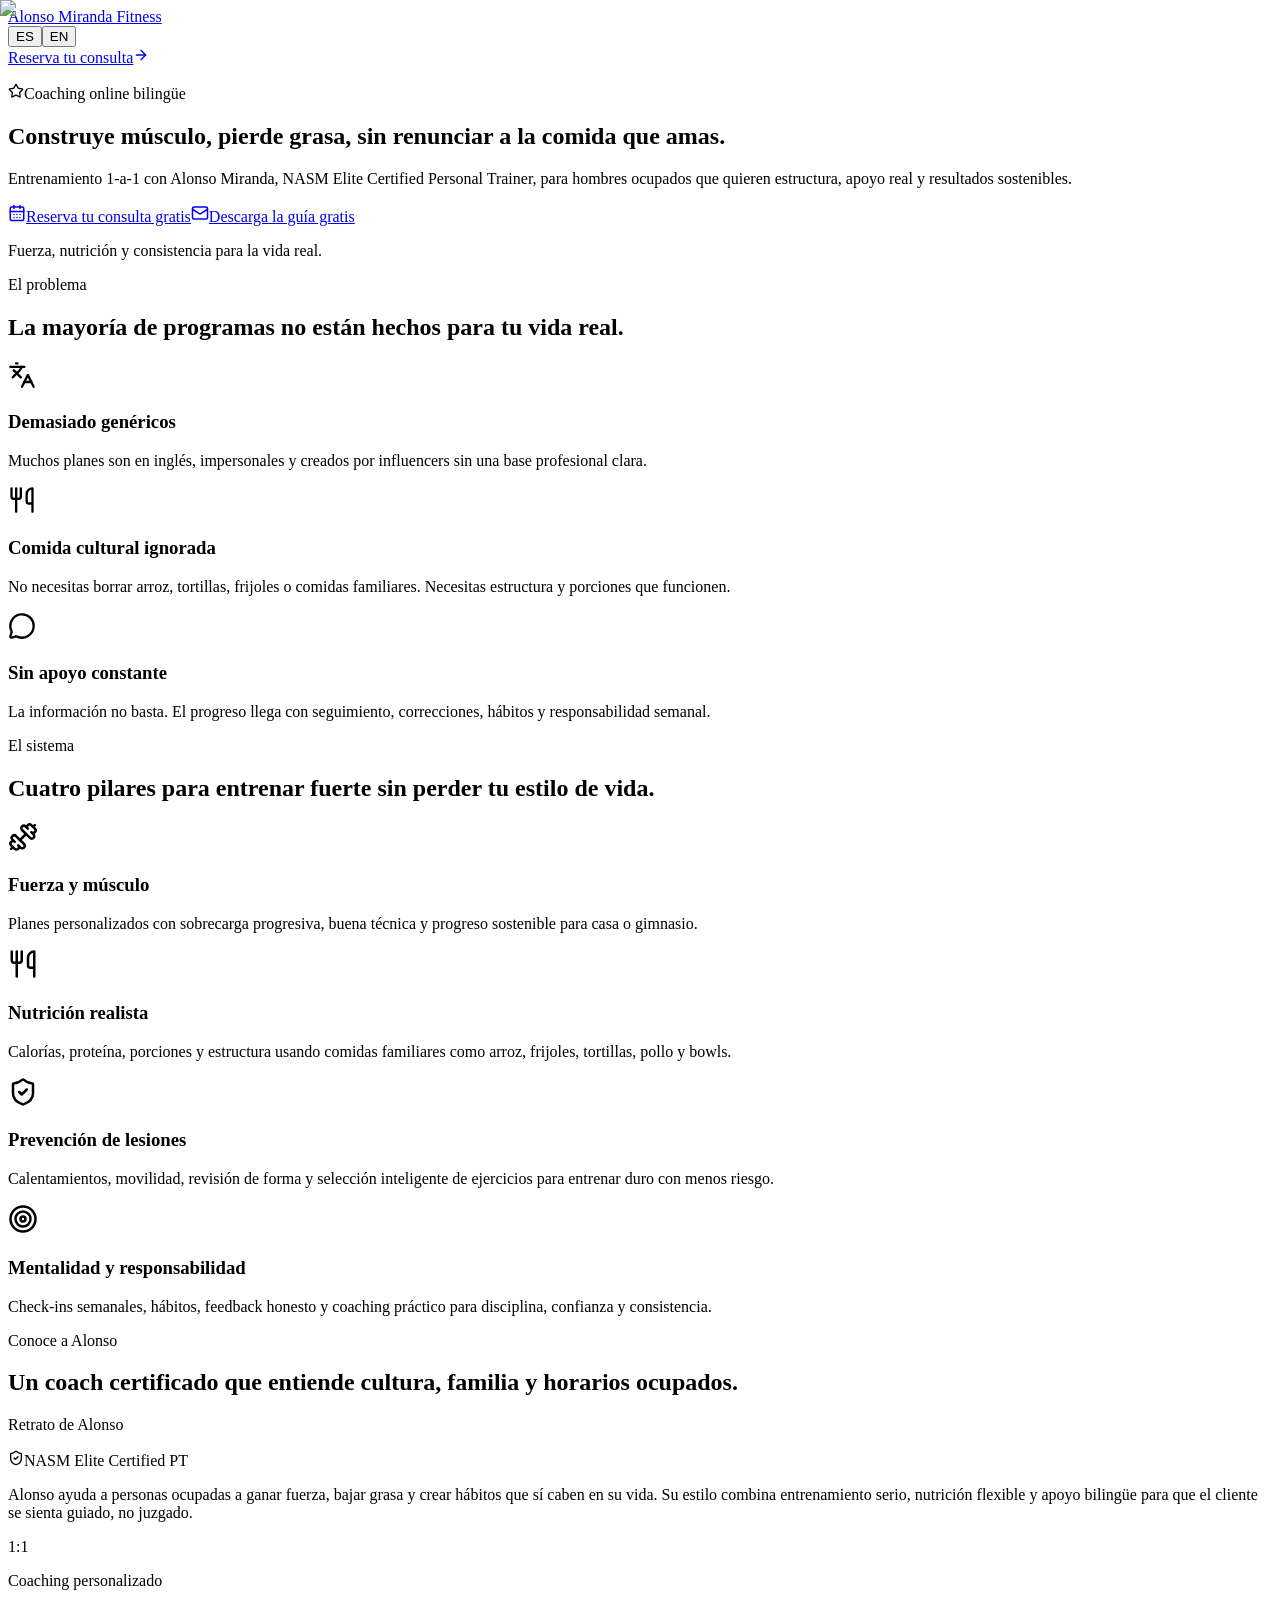
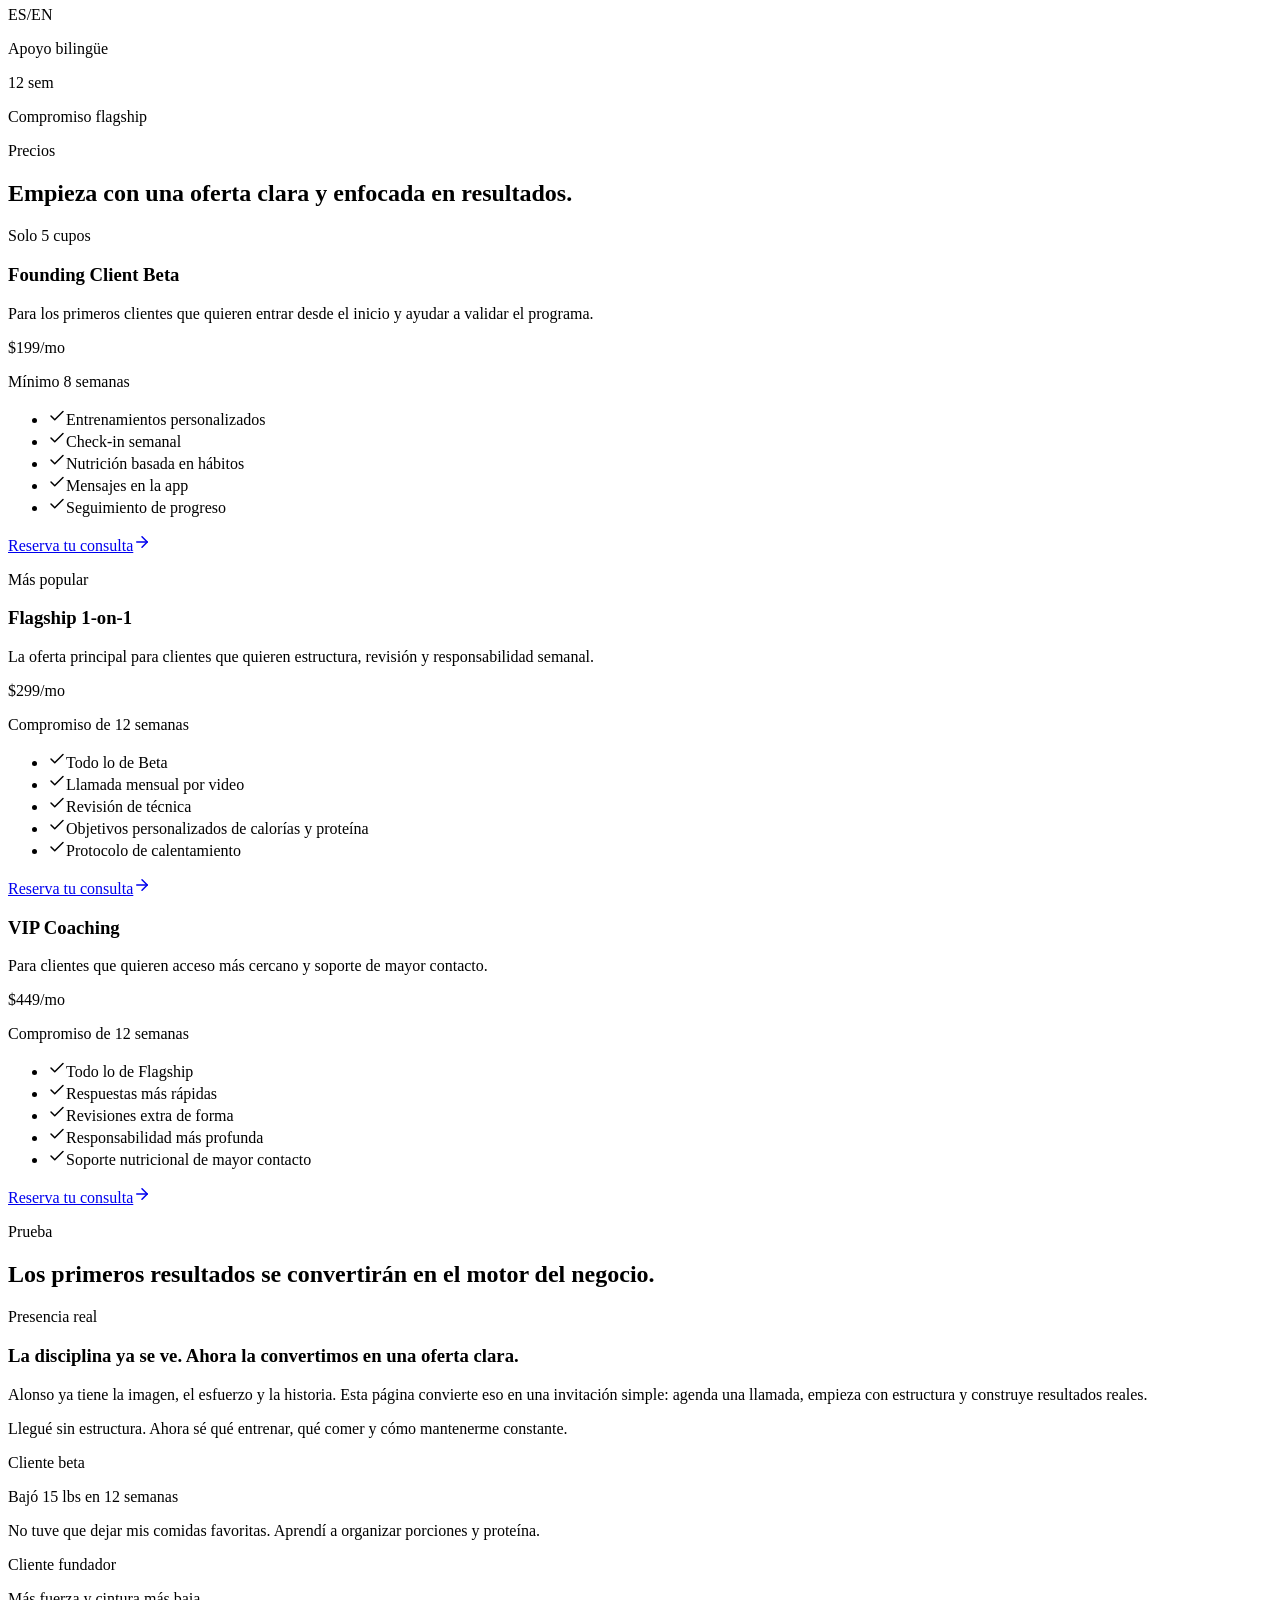
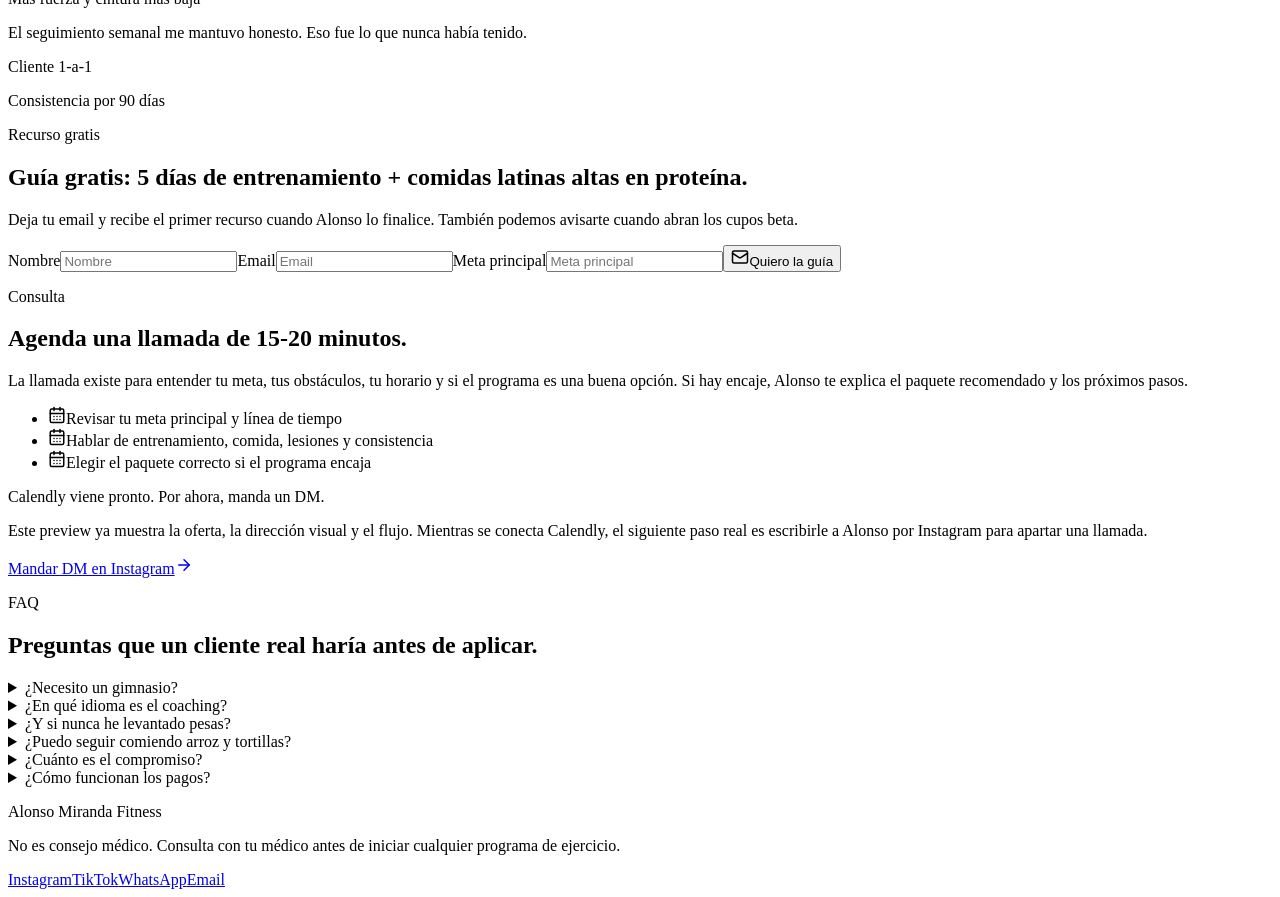
==== commit 6519230b: "Remove hero image overlay clutter" ====
--- a/index.html
+++ b/index.html
@@ -1 +1 @@
-<!DOCTYPE html><html lang="es"><head><meta charSet="utf-8"/><meta name="viewport" content="width=device-width, initial-scale=1"/><link rel="preload" as="image" href="/alonso-miranda-fitness/photos/alonso-hero.png"/><link rel="stylesheet" href="/alonso-miranda-fitness/_next/static/chunks/0pa9e1fmahuc~.css" data-precedence="next"/><link rel="preload" as="script" fetchPriority="low" href="/alonso-miranda-fitness/_next/static/chunks/11qk_vpw_zwkf.js"/><script src="/alonso-miranda-fitness/_next/static/chunks/0i3zd2li4yhhi.js" async=""></script><script src="/alonso-miranda-fitness/_next/static/chunks/10u3y4bw1ayzs.js" async=""></script><script src="/alonso-miranda-fitness/_next/static/chunks/turbopack-06r~kmy.nib2w.js" async=""></script><script src="/alonso-miranda-fitness/_next/static/chunks/0fsi8lw5utejl.js" async=""></script><script src="/alonso-miranda-fitness/_next/static/chunks/0d3tkj33oycf2.js" async=""></script><script src="/alonso-miranda-fitness/_next/static/chunks/0wj6y4_oigf~y.js" async=""></script><title>Alonso Miranda Fitness</title><meta name="description" content="Bilingual online fitness coaching for building muscle, losing fat, and staying consistent without extreme diets."/><script src="/alonso-miranda-fitness/_next/static/chunks/03~yq9q893hmn.js" noModule=""></script></head><body><div hidden=""><!--$--><!--/$--></div><main class="min-h-screen overflow-hidden"><header class="sticky top-0 z-50 border-b border-white/10 bg-[#0d0e0c]/90 backdrop-blur"><nav class="section-shell flex min-h-[72px] items-center justify-between gap-4"><a href="#" class="focus-ring display-font text-lg font-black sm:text-xl">Alonso Miranda Fitness</a><div class="flex items-center gap-2 sm:gap-3"><div class="grid grid-cols-2 border border-white/12 p-1" aria-label="Cambiar idioma"><button type="button" class="focus-ring min-h-9 min-w-10 px-3 text-sm font-black bg-[var(--foreground)] text-black">ES</button><button type="button" class="focus-ring min-h-9 min-w-10 px-3 text-sm font-black text-[var(--muted)]">EN</button></div><a href="#booking" class="focus-ring hidden min-h-10 items-center gap-2 bg-[var(--accent)] px-4 py-2 text-sm font-black text-white transition hover:bg-[#a93e29] sm:inline-flex">Reserva tu consulta<svg xmlns="http://www.w3.org/2000/svg" width="16" height="16" viewBox="0 0 24 24" fill="none" stroke="currentColor" stroke-width="2" stroke-linecap="round" stroke-linejoin="round" class="lucide lucide-arrow-right" aria-hidden="true"><path d="M5 12h14"></path><path d="m12 5 7 7-7 7"></path></svg></a></div></nav></header><section class="section-shell grid min-h-[calc(100svh-72px)] gap-12 py-16 md:grid-cols-[1.05fr_0.95fr] md:items-center md:py-24"><div><p class="mb-5 inline-flex items-center gap-2 border border-white/15 bg-white/5 px-3 py-2 text-sm font-semibold text-[var(--muted)]"><svg xmlns="http://www.w3.org/2000/svg" width="16" height="16" viewBox="0 0 24 24" fill="none" stroke="currentColor" stroke-width="2" stroke-linecap="round" stroke-linejoin="round" class="lucide lucide-star" aria-hidden="true"><path d="M11.525 2.295a.53.53 0 0 1 .95 0l2.31 4.679a2.123 2.123 0 0 0 1.595 1.16l5.166.756a.53.53 0 0 1 .294.904l-3.736 3.638a2.123 2.123 0 0 0-.611 1.878l.882 5.14a.53.53 0 0 1-.771.56l-4.618-2.428a2.122 2.122 0 0 0-1.973 0L6.396 21.01a.53.53 0 0 1-.77-.56l.881-5.139a2.122 2.122 0 0 0-.611-1.879L2.16 9.795a.53.53 0 0 1 .294-.906l5.165-.755a2.122 2.122 0 0 0 1.597-1.16z"></path></svg>Coaching online bilingüe</p><h1 class="display-font max-w-3xl text-4xl font-black leading-[0.95] tracking-normal text-balance sm:text-6xl lg:text-7xl">Construye músculo, pierde grasa, sin renunciar a la comida que amas.</h1><p class="mt-6 max-w-2xl text-lg leading-8 text-[var(--muted)] sm:text-xl">Entrenamiento 1-a-1 con Alonso Miranda, NASM Elite Certified Personal Trainer, para hombres ocupados que quieren estructura, apoyo real y resultados sostenibles.</p><div class="mt-8 flex flex-col gap-3 sm:flex-row"><a href="#booking" class="focus-ring inline-flex min-h-12 items-center justify-center gap-2 px-5 py-3 font-black transition bg-[var(--accent)] text-white hover:bg-[#a93e29]"><svg xmlns="http://www.w3.org/2000/svg" width="18" height="18" viewBox="0 0 24 24" fill="none" stroke="currentColor" stroke-width="2" stroke-linecap="round" stroke-linejoin="round" class="lucide lucide-calendar-days" aria-hidden="true"><path d="M8 2v4"></path><path d="M16 2v4"></path><rect width="18" height="18" x="3" y="4" rx="2"></rect><path d="M3 10h18"></path><path d="M8 14h.01"></path><path d="M12 14h.01"></path><path d="M16 14h.01"></path><path d="M8 18h.01"></path><path d="M12 18h.01"></path><path d="M16 18h.01"></path></svg>Reserva tu consulta gratis</a><a href="#free-guide" class="focus-ring inline-flex min-h-12 items-center justify-center gap-2 px-5 py-3 font-black transition border border-white/15 bg-white/5 text-[var(--foreground)] hover:bg-white/10"><svg xmlns="http://www.w3.org/2000/svg" width="18" height="18" viewBox="0 0 24 24" fill="none" stroke="currentColor" stroke-width="2" stroke-linecap="round" stroke-linejoin="round" class="lucide lucide-mail" aria-hidden="true"><path d="m22 7-8.991 5.727a2 2 0 0 1-2.009 0L2 7"></path><rect x="2" y="4" width="20" height="16" rx="2"></rect></svg>Descarga la guía gratis</a></div></div><div class="relative"><div class="relative aspect-[4/5] overflow-hidden border border-white/15 bg-[var(--panel)] shadow-2xl shadow-black/30"><img alt="Alonso Miranda caminando en la playa" decoding="async" data-nimg="fill" class="object-cover object-[50%_18%]" style="position:absolute;height:100%;width:100%;left:0;top:0;right:0;bottom:0;color:transparent" src="/alonso-miranda-fitness/photos/alonso-hero.png"/><div class="absolute inset-0 bg-gradient-to-b from-black/10 via-black/5 to-black/72"></div><div class="absolute inset-5 flex flex-col justify-between border border-white/20 p-5"><div class="flex items-center justify-between text-sm text-[var(--muted)]"><span>Alonso Miranda</span><span>ES / EN</span></div><div><div class="mb-4 h-16 w-16 border border-[var(--accent)] bg-[var(--accent-soft)]"></div><p class="display-font max-w-sm text-3xl font-black leading-tight">Fuerza, nutrición y consistencia para la vida real.</p></div></div></div></div></section><section id="problem" class="section-shell py-14 md:py-24"><div class="mb-8 max-w-3xl"><p class="mb-4 text-sm font-black uppercase tracking-[0.18em] text-[var(--accent)]">El problema</p><h2 class="display-font text-4xl font-black leading-tight sm:text-5xl">La mayoría de programas no están hechos para tu vida real.</h2></div><div class="grid gap-4 md:grid-cols-3"><article class="border border-white/12 bg-white/[0.035] p-6"><svg xmlns="http://www.w3.org/2000/svg" width="28" height="28" viewBox="0 0 24 24" fill="none" stroke="currentColor" stroke-width="2" stroke-linecap="round" stroke-linejoin="round" class="lucide lucide-languages mb-8 text-[var(--accent)]" aria-hidden="true"><path d="m5 8 6 6"></path><path d="m4 14 6-6 2-3"></path><path d="M2 5h12"></path><path d="M7 2h1"></path><path d="m22 22-5-10-5 10"></path><path d="M14 18h6"></path></svg><h3 class="display-font text-2xl font-black">Demasiado genéricos</h3><p class="mt-3 leading-7 text-[var(--muted)]">Muchos planes son en inglés, impersonales y creados por influencers sin una base profesional clara.</p></article><article class="border border-white/12 bg-white/[0.035] p-6"><svg xmlns="http://www.w3.org/2000/svg" width="28" height="28" viewBox="0 0 24 24" fill="none" stroke="currentColor" stroke-width="2" stroke-linecap="round" stroke-linejoin="round" class="lucide lucide-utensils mb-8 text-[var(--accent)]" aria-hidden="true"><path d="M3 2v7c0 1.1.9 2 2 2h4a2 2 0 0 0 2-2V2"></path><path d="M7 2v20"></path><path d="M21 15V2a5 5 0 0 0-5 5v6c0 1.1.9 2 2 2h3Zm0 0v7"></path></svg><h3 class="display-font text-2xl font-black">Comida cultural ignorada</h3><p class="mt-3 leading-7 text-[var(--muted)]">No necesitas borrar arroz, tortillas, frijoles o comidas familiares. Necesitas estructura y porciones que funcionen.</p></article><article class="border border-white/12 bg-white/[0.035] p-6"><svg xmlns="http://www.w3.org/2000/svg" width="28" height="28" viewBox="0 0 24 24" fill="none" stroke="currentColor" stroke-width="2" stroke-linecap="round" stroke-linejoin="round" class="lucide lucide-message-circle mb-8 text-[var(--accent)]" aria-hidden="true"><path d="M2.992 16.342a2 2 0 0 1 .094 1.167l-1.065 3.29a1 1 0 0 0 1.236 1.168l3.413-.998a2 2 0 0 1 1.099.092 10 10 0 1 0-4.777-4.719"></path></svg><h3 class="display-font text-2xl font-black">Sin apoyo constante</h3><p class="mt-3 leading-7 text-[var(--muted)]">La información no basta. El progreso llega con seguimiento, correcciones, hábitos y responsabilidad semanal.</p></article></div></section><section id="system" class="section-shell py-14 md:py-24"><div class="mb-8 max-w-3xl"><p class="mb-4 text-sm font-black uppercase tracking-[0.18em] text-[var(--accent)]">El sistema</p><h2 class="display-font text-4xl font-black leading-tight sm:text-5xl">Cuatro pilares para entrenar fuerte sin perder tu estilo de vida.</h2></div><div class="grid gap-4 sm:grid-cols-2 lg:grid-cols-4"><article class="flex min-h-72 flex-col border border-white/12 bg-[var(--panel)] p-6"><svg xmlns="http://www.w3.org/2000/svg" width="30" height="30" viewBox="0 0 24 24" fill="none" stroke="currentColor" stroke-width="2" stroke-linecap="round" stroke-linejoin="round" class="lucide lucide-dumbbell text-[var(--gold)]" aria-hidden="true"><path d="M17.596 12.768a2 2 0 1 0 2.829-2.829l-1.768-1.767a2 2 0 0 0 2.828-2.829l-2.828-2.828a2 2 0 0 0-2.829 2.828l-1.767-1.768a2 2 0 1 0-2.829 2.829z"></path><path d="m2.5 21.5 1.4-1.4"></path><path d="m20.1 3.9 1.4-1.4"></path><path d="M5.343 21.485a2 2 0 1 0 2.829-2.828l1.767 1.768a2 2 0 1 0 2.829-2.829l-6.364-6.364a2 2 0 1 0-2.829 2.829l1.768 1.767a2 2 0 0 0-2.828 2.829z"></path><path d="m9.6 14.4 4.8-4.8"></path></svg><h3 class="display-font mt-8 text-2xl font-black leading-tight">Fuerza y músculo</h3><p class="mt-4 leading-7 text-[var(--muted)]">Planes personalizados con sobrecarga progresiva, buena técnica y progreso sostenible para casa o gimnasio.</p></article><article class="flex min-h-72 flex-col border border-white/12 bg-[var(--panel)] p-6"><svg xmlns="http://www.w3.org/2000/svg" width="30" height="30" viewBox="0 0 24 24" fill="none" stroke="currentColor" stroke-width="2" stroke-linecap="round" stroke-linejoin="round" class="lucide lucide-utensils text-[var(--gold)]" aria-hidden="true"><path d="M3 2v7c0 1.1.9 2 2 2h4a2 2 0 0 0 2-2V2"></path><path d="M7 2v20"></path><path d="M21 15V2a5 5 0 0 0-5 5v6c0 1.1.9 2 2 2h3Zm0 0v7"></path></svg><h3 class="display-font mt-8 text-2xl font-black leading-tight">Nutrición realista</h3><p class="mt-4 leading-7 text-[var(--muted)]">Calorías, proteína, porciones y estructura usando comidas familiares como arroz, frijoles, tortillas, pollo y bowls.</p></article><article class="flex min-h-72 flex-col border border-white/12 bg-[var(--panel)] p-6"><svg xmlns="http://www.w3.org/2000/svg" width="30" height="30" viewBox="0 0 24 24" fill="none" stroke="currentColor" stroke-width="2" stroke-linecap="round" stroke-linejoin="round" class="lucide lucide-shield-check text-[var(--gold)]" aria-hidden="true"><path d="M20 13c0 5-3.5 7.5-7.66 8.95a1 1 0 0 1-.67-.01C7.5 20.5 4 18 4 13V6a1 1 0 0 1 1-1c2 0 4.5-1.2 6.24-2.72a1.17 1.17 0 0 1 1.52 0C14.51 3.81 17 5 19 5a1 1 0 0 1 1 1z"></path><path d="m9 12 2 2 4-4"></path></svg><h3 class="display-font mt-8 text-2xl font-black leading-tight">Prevención de lesiones</h3><p class="mt-4 leading-7 text-[var(--muted)]">Calentamientos, movilidad, revisión de forma y selección inteligente de ejercicios para entrenar duro con menos riesgo.</p></article><article class="flex min-h-72 flex-col border border-white/12 bg-[var(--panel)] p-6"><svg xmlns="http://www.w3.org/2000/svg" width="30" height="30" viewBox="0 0 24 24" fill="none" stroke="currentColor" stroke-width="2" stroke-linecap="round" stroke-linejoin="round" class="lucide lucide-target text-[var(--gold)]" aria-hidden="true"><circle cx="12" cy="12" r="10"></circle><circle cx="12" cy="12" r="6"></circle><circle cx="12" cy="12" r="2"></circle></svg><h3 class="display-font mt-8 text-2xl font-black leading-tight">Mentalidad y responsabilidad</h3><p class="mt-4 leading-7 text-[var(--muted)]">Check-ins semanales, hábitos, feedback honesto y coaching práctico para disciplina, confianza y consistencia.</p></article></div></section><section id="about" class="section-shell py-14 md:py-24"><div class="mb-8 max-w-3xl"><p class="mb-4 text-sm font-black uppercase tracking-[0.18em] text-[var(--accent)]">Conoce a Alonso</p><h2 class="display-font text-4xl font-black leading-tight sm:text-5xl">Un coach certificado que entiende cultura, familia y horarios ocupados.</h2></div><div class="grid gap-8 md:grid-cols-[0.9fr_1.1fr] md:items-stretch"><div class="relative min-h-96 overflow-hidden border border-white/15 bg-[var(--panel-strong)]"><img alt="Retrato de Alonso Miranda" loading="lazy" decoding="async" data-nimg="fill" class="object-cover object-[50%_12%]" style="position:absolute;height:100%;width:100%;left:0;top:0;right:0;bottom:0;color:transparent" src="/alonso-miranda-fitness/photos/alonso-portrait.png"/><div class="absolute inset-0 bg-gradient-to-t from-black/60 via-transparent to-transparent"></div><p class="display-font absolute bottom-6 left-6 text-3xl font-black">Retrato de Alonso</p></div><div class="flex flex-col justify-between border border-white/12 bg-white/[0.035] p-7 md:p-10"><div><p class="inline-flex items-center gap-2 bg-[var(--accent-soft)] px-3 py-2 text-sm font-bold text-[var(--foreground)]"><svg xmlns="http://www.w3.org/2000/svg" width="16" height="16" viewBox="0 0 24 24" fill="none" stroke="currentColor" stroke-width="2" stroke-linecap="round" stroke-linejoin="round" class="lucide lucide-shield-check" aria-hidden="true"><path d="M20 13c0 5-3.5 7.5-7.66 8.95a1 1 0 0 1-.67-.01C7.5 20.5 4 18 4 13V6a1 1 0 0 1 1-1c2 0 4.5-1.2 6.24-2.72a1.17 1.17 0 0 1 1.52 0C14.51 3.81 17 5 19 5a1 1 0 0 1 1 1z"></path><path d="m9 12 2 2 4-4"></path></svg>NASM Elite Certified PT</p><p class="mt-6 text-xl leading-9 text-[var(--muted)]">Alonso ayuda a personas ocupadas a ganar fuerza, bajar grasa y crear hábitos que sí caben en su vida. Su estilo combina entrenamiento serio, nutrición flexible y apoyo bilingüe para que el cliente se sienta guiado, no juzgado.</p></div><div class="mt-8 grid gap-3 sm:grid-cols-3"><div class="border border-white/10 p-4"><p class="display-font text-3xl font-black text-[var(--gold)]">1:1</p><p class="mt-1 text-sm text-[var(--muted)]">Coaching personalizado</p></div><div class="border border-white/10 p-4"><p class="display-font text-3xl font-black text-[var(--gold)]">ES/EN</p><p class="mt-1 text-sm text-[var(--muted)]">Apoyo bilingüe</p></div><div class="border border-white/10 p-4"><p class="display-font text-3xl font-black text-[var(--gold)]">12 sem</p><p class="mt-1 text-sm text-[var(--muted)]">Compromiso flagship</p></div></div></div></div></section><section id="pricing" class="section-shell py-14 md:py-24"><div class="mb-8 max-w-3xl"><p class="mb-4 text-sm font-black uppercase tracking-[0.18em] text-[var(--accent)]">Precios</p><h2 class="display-font text-4xl font-black leading-tight sm:text-5xl">Empieza con una oferta clara y enfocada en resultados.</h2></div><div class="grid gap-4 lg:grid-cols-3"><article class="relative flex min-h-[35rem] flex-col border p-6 border-white/12 bg-[var(--panel)]"><p class="mb-5 w-fit bg-[var(--foreground)] px-3 py-1 text-sm font-black text-black">Solo 5 cupos</p><h3 class="display-font text-3xl font-black">Founding Client Beta</h3><p class="mt-3 text-[var(--muted)]">Para los primeros clientes que quieren entrar desde el inicio y ayudar a validar el programa.</p><p class="display-font mt-7 text-5xl font-black">$199/mo</p><p class="mt-1 text-sm font-semibold text-[var(--muted)]">Mínimo 8 semanas</p><ul class="mt-8 space-y-3"><li class="flex gap-3 text-[var(--muted)]"><svg xmlns="http://www.w3.org/2000/svg" width="18" height="18" viewBox="0 0 24 24" fill="none" stroke="currentColor" stroke-width="2" stroke-linecap="round" stroke-linejoin="round" class="lucide lucide-check mt-0.5 shrink-0 text-[var(--gold)]" aria-hidden="true"><path d="M20 6 9 17l-5-5"></path></svg><span>Entrenamientos personalizados</span></li><li class="flex gap-3 text-[var(--muted)]"><svg xmlns="http://www.w3.org/2000/svg" width="18" height="18" viewBox="0 0 24 24" fill="none" stroke="currentColor" stroke-width="2" stroke-linecap="round" stroke-linejoin="round" class="lucide lucide-check mt-0.5 shrink-0 text-[var(--gold)]" aria-hidden="true"><path d="M20 6 9 17l-5-5"></path></svg><span>Check-in semanal</span></li><li class="flex gap-3 text-[var(--muted)]"><svg xmlns="http://www.w3.org/2000/svg" width="18" height="18" viewBox="0 0 24 24" fill="none" stroke="currentColor" stroke-width="2" stroke-linecap="round" stroke-linejoin="round" class="lucide lucide-check mt-0.5 shrink-0 text-[var(--gold)]" aria-hidden="true"><path d="M20 6 9 17l-5-5"></path></svg><span>Nutrición basada en hábitos</span></li><li class="flex gap-3 text-[var(--muted)]"><svg xmlns="http://www.w3.org/2000/svg" width="18" height="18" viewBox="0 0 24 24" fill="none" stroke="currentColor" stroke-width="2" stroke-linecap="round" stroke-linejoin="round" class="lucide lucide-check mt-0.5 shrink-0 text-[var(--gold)]" aria-hidden="true"><path d="M20 6 9 17l-5-5"></path></svg><span>Mensajes en la app</span></li><li class="flex gap-3 text-[var(--muted)]"><svg xmlns="http://www.w3.org/2000/svg" width="18" height="18" viewBox="0 0 24 24" fill="none" stroke="currentColor" stroke-width="2" stroke-linecap="round" stroke-linejoin="round" class="lucide lucide-check mt-0.5 shrink-0 text-[var(--gold)]" aria-hidden="true"><path d="M20 6 9 17l-5-5"></path></svg><span>Seguimiento de progreso</span></li></ul><a href="#booking" class="focus-ring mt-auto inline-flex min-h-12 items-center justify-center gap-2 bg-[var(--foreground)] px-5 py-3 font-black text-black transition hover:bg-[var(--gold)]">Reserva tu consulta<svg xmlns="http://www.w3.org/2000/svg" width="18" height="18" viewBox="0 0 24 24" fill="none" stroke="currentColor" stroke-width="2" stroke-linecap="round" stroke-linejoin="round" class="lucide lucide-arrow-right" aria-hidden="true"><path d="M5 12h14"></path><path d="m12 5 7 7-7 7"></path></svg></a></article><article class="relative flex min-h-[35rem] flex-col border p-6 border-[var(--accent)] bg-[var(--accent-soft)]"><p class="mb-5 w-fit bg-[var(--foreground)] px-3 py-1 text-sm font-black text-black">Más popular</p><h3 class="display-font text-3xl font-black">Flagship 1-on-1</h3><p class="mt-3 text-[var(--muted)]">La oferta principal para clientes que quieren estructura, revisión y responsabilidad semanal.</p><p class="display-font mt-7 text-5xl font-black">$299/mo</p><p class="mt-1 text-sm font-semibold text-[var(--muted)]">Compromiso de 12 semanas</p><ul class="mt-8 space-y-3"><li class="flex gap-3 text-[var(--muted)]"><svg xmlns="http://www.w3.org/2000/svg" width="18" height="18" viewBox="0 0 24 24" fill="none" stroke="currentColor" stroke-width="2" stroke-linecap="round" stroke-linejoin="round" class="lucide lucide-check mt-0.5 shrink-0 text-[var(--gold)]" aria-hidden="true"><path d="M20 6 9 17l-5-5"></path></svg><span>Todo lo de Beta</span></li><li class="flex gap-3 text-[var(--muted)]"><svg xmlns="http://www.w3.org/2000/svg" width="18" height="18" viewBox="0 0 24 24" fill="none" stroke="currentColor" stroke-width="2" stroke-linecap="round" stroke-linejoin="round" class="lucide lucide-check mt-0.5 shrink-0 text-[var(--gold)]" aria-hidden="true"><path d="M20 6 9 17l-5-5"></path></svg><span>Llamada mensual por video</span></li><li class="flex gap-3 text-[var(--muted)]"><svg xmlns="http://www.w3.org/2000/svg" width="18" height="18" viewBox="0 0 24 24" fill="none" stroke="currentColor" stroke-width="2" stroke-linecap="round" stroke-linejoin="round" class="lucide lucide-check mt-0.5 shrink-0 text-[var(--gold)]" aria-hidden="true"><path d="M20 6 9 17l-5-5"></path></svg><span>Revisión de técnica</span></li><li class="flex gap-3 text-[var(--muted)]"><svg xmlns="http://www.w3.org/2000/svg" width="18" height="18" viewBox="0 0 24 24" fill="none" stroke="currentColor" stroke-width="2" stroke-linecap="round" stroke-linejoin="round" class="lucide lucide-check mt-0.5 shrink-0 text-[var(--gold)]" aria-hidden="true"><path d="M20 6 9 17l-5-5"></path></svg><span>Objetivos personalizados de calorías y proteína</span></li><li class="flex gap-3 text-[var(--muted)]"><svg xmlns="http://www.w3.org/2000/svg" width="18" height="18" viewBox="0 0 24 24" fill="none" stroke="currentColor" stroke-width="2" stroke-linecap="round" stroke-linejoin="round" class="lucide lucide-check mt-0.5 shrink-0 text-[var(--gold)]" aria-hidden="true"><path d="M20 6 9 17l-5-5"></path></svg><span>Protocolo de calentamiento</span></li></ul><a href="#booking" class="focus-ring mt-auto inline-flex min-h-12 items-center justify-center gap-2 bg-[var(--foreground)] px-5 py-3 font-black text-black transition hover:bg-[var(--gold)]">Reserva tu consulta<svg xmlns="http://www.w3.org/2000/svg" width="18" height="18" viewBox="0 0 24 24" fill="none" stroke="currentColor" stroke-width="2" stroke-linecap="round" stroke-linejoin="round" class="lucide lucide-arrow-right" aria-hidden="true"><path d="M5 12h14"></path><path d="m12 5 7 7-7 7"></path></svg></a></article><article class="relative flex min-h-[35rem] flex-col border p-6 border-white/12 bg-[var(--panel)]"><h3 class="display-font text-3xl font-black">VIP Coaching</h3><p class="mt-3 text-[var(--muted)]">Para clientes que quieren acceso más cercano y soporte de mayor contacto.</p><p class="display-font mt-7 text-5xl font-black">$449/mo</p><p class="mt-1 text-sm font-semibold text-[var(--muted)]">Compromiso de 12 semanas</p><ul class="mt-8 space-y-3"><li class="flex gap-3 text-[var(--muted)]"><svg xmlns="http://www.w3.org/2000/svg" width="18" height="18" viewBox="0 0 24 24" fill="none" stroke="currentColor" stroke-width="2" stroke-linecap="round" stroke-linejoin="round" class="lucide lucide-check mt-0.5 shrink-0 text-[var(--gold)]" aria-hidden="true"><path d="M20 6 9 17l-5-5"></path></svg><span>Todo lo de Flagship</span></li><li class="flex gap-3 text-[var(--muted)]"><svg xmlns="http://www.w3.org/2000/svg" width="18" height="18" viewBox="0 0 24 24" fill="none" stroke="currentColor" stroke-width="2" stroke-linecap="round" stroke-linejoin="round" class="lucide lucide-check mt-0.5 shrink-0 text-[var(--gold)]" aria-hidden="true"><path d="M20 6 9 17l-5-5"></path></svg><span>Respuestas más rápidas</span></li><li class="flex gap-3 text-[var(--muted)]"><svg xmlns="http://www.w3.org/2000/svg" width="18" height="18" viewBox="0 0 24 24" fill="none" stroke="currentColor" stroke-width="2" stroke-linecap="round" stroke-linejoin="round" class="lucide lucide-check mt-0.5 shrink-0 text-[var(--gold)]" aria-hidden="true"><path d="M20 6 9 17l-5-5"></path></svg><span>Revisiones extra de forma</span></li><li class="flex gap-3 text-[var(--muted)]"><svg xmlns="http://www.w3.org/2000/svg" width="18" height="18" viewBox="0 0 24 24" fill="none" stroke="currentColor" stroke-width="2" stroke-linecap="round" stroke-linejoin="round" class="lucide lucide-check mt-0.5 shrink-0 text-[var(--gold)]" aria-hidden="true"><path d="M20 6 9 17l-5-5"></path></svg><span>Responsabilidad más profunda</span></li><li class="flex gap-3 text-[var(--muted)]"><svg xmlns="http://www.w3.org/2000/svg" width="18" height="18" viewBox="0 0 24 24" fill="none" stroke="currentColor" stroke-width="2" stroke-linecap="round" stroke-linejoin="round" class="lucide lucide-check mt-0.5 shrink-0 text-[var(--gold)]" aria-hidden="true"><path d="M20 6 9 17l-5-5"></path></svg><span>Soporte nutricional de mayor contacto</span></li></ul><a href="#booking" class="focus-ring mt-auto inline-flex min-h-12 items-center justify-center gap-2 bg-[var(--foreground)] px-5 py-3 font-black text-black transition hover:bg-[var(--gold)]">Reserva tu consulta<svg xmlns="http://www.w3.org/2000/svg" width="18" height="18" viewBox="0 0 24 24" fill="none" stroke="currentColor" stroke-width="2" stroke-linecap="round" stroke-linejoin="round" class="lucide lucide-arrow-right" aria-hidden="true"><path d="M5 12h14"></path><path d="m12 5 7 7-7 7"></path></svg></a></article></div></section><section id="testimonials" class="section-shell py-14 md:py-24"><div class="mb-8 max-w-3xl"><p class="mb-4 text-sm font-black uppercase tracking-[0.18em] text-[var(--accent)]">Prueba</p><h2 class="display-font text-4xl font-black leading-tight sm:text-5xl">Los primeros resultados se convertirán en el motor del negocio.</h2></div><div class="mb-4 grid gap-4 lg:grid-cols-[1.1fr_0.9fr]"><div class="relative min-h-[24rem] overflow-hidden border border-white/12 bg-[var(--panel)]"><img alt="Alonso Miranda en una terraza cerca de la playa" loading="lazy" decoding="async" data-nimg="fill" class="object-cover object-[42%_50%]" style="position:absolute;height:100%;width:100%;left:0;top:0;right:0;bottom:0;color:transparent" src="/alonso-miranda-fitness/photos/alonso-lifestyle.png"/></div><article class="flex flex-col justify-center border border-white/12 bg-[var(--panel)] p-7 md:p-10"><p class="mb-4 text-sm font-black uppercase tracking-[0.18em] text-[var(--gold)]">Presencia real</p><h3 class="display-font text-3xl font-black leading-tight">La disciplina ya se ve. Ahora la convertimos en una oferta clara.</h3><p class="mt-5 text-lg leading-8 text-[var(--muted)]">Alonso ya tiene la imagen, el esfuerzo y la historia. Esta página convierte eso en una invitación simple: agenda una llamada, empieza con estructura y construye resultados reales.</p></article></div><div class="grid gap-4 md:grid-cols-3"><article class="border border-white/12 bg-white/[0.035] p-6"><div class="mb-6 h-14 w-14 rounded-full border border-white/20 bg-[var(--accent-soft)]"></div><p class="text-lg leading-8 text-[var(--muted)]">Llegué sin estructura. Ahora sé qué entrenar, qué comer y cómo mantenerme constante.</p><p class="display-font mt-6 text-xl font-black">Cliente beta</p><p class="mt-2 text-sm font-bold text-[var(--gold)]">Bajó 15 lbs en 12 semanas</p></article><article class="border border-white/12 bg-white/[0.035] p-6"><div class="mb-6 h-14 w-14 rounded-full border border-white/20 bg-[var(--accent-soft)]"></div><p class="text-lg leading-8 text-[var(--muted)]">No tuve que dejar mis comidas favoritas. Aprendí a organizar porciones y proteína.</p><p class="display-font mt-6 text-xl font-black">Cliente fundador</p><p class="mt-2 text-sm font-bold text-[var(--gold)]">Más fuerza y cintura más baja</p></article><article class="border border-white/12 bg-white/[0.035] p-6"><div class="mb-6 h-14 w-14 rounded-full border border-white/20 bg-[var(--accent-soft)]"></div><p class="text-lg leading-8 text-[var(--muted)]">El seguimiento semanal me mantuvo honesto. Eso fue lo que nunca había tenido.</p><p class="display-font mt-6 text-xl font-black">Cliente 1-a-1</p><p class="mt-2 text-sm font-bold text-[var(--gold)]">Consistencia por 90 días</p></article></div></section><section id="free-guide" class="section-shell py-14 md:py-24"><div class="grid gap-8 border border-white/12 bg-[var(--panel-strong)] p-6 md:grid-cols-[1fr_0.95fr] md:p-10"><div><p class="mb-4 text-sm font-black uppercase tracking-[0.18em] text-[var(--accent)]">Recurso gratis</p><h2 class="display-font text-4xl font-black leading-tight sm:text-5xl">Guía gratis: 5 días de entrenamiento + comidas latinas altas en proteína.</h2><p class="mt-5 max-w-2xl text-lg leading-8 text-[var(--muted)]">Deja tu email y recibe el primer recurso cuando Alonso lo finalice. También podemos avisarte cuando abran los cupos beta.</p></div><form class="grid content-start gap-3"><label class="sr-only" for="name">Nombre</label><input id="name" class="focus-ring min-h-12 border border-white/12 bg-black/25 px-4 text-[var(--foreground)] placeholder:text-[var(--muted)]" placeholder="Nombre" name="name"/><label class="sr-only" for="email">Email</label><input id="email" required="" type="email" class="focus-ring min-h-12 border border-white/12 bg-black/25 px-4 text-[var(--foreground)] placeholder:text-[var(--muted)]" placeholder="Email" name="email"/><label class="sr-only" for="goal">Meta principal</label><input id="goal" class="focus-ring min-h-12 border border-white/12 bg-black/25 px-4 text-[var(--foreground)] placeholder:text-[var(--muted)]" placeholder="Meta principal" name="goal"/><button type="submit" class="focus-ring inline-flex min-h-12 items-center justify-center gap-2 bg-[var(--accent)] px-5 py-3 font-black text-white transition hover:bg-[#a93e29] disabled:cursor-wait disabled:opacity-70"><svg xmlns="http://www.w3.org/2000/svg" width="18" height="18" viewBox="0 0 24 24" fill="none" stroke="currentColor" stroke-width="2" stroke-linecap="round" stroke-linejoin="round" class="lucide lucide-mail" aria-hidden="true"><path d="m22 7-8.991 5.727a2 2 0 0 1-2.009 0L2 7"></path><rect x="2" y="4" width="20" height="16" rx="2"></rect></svg>Quiero la guía</button></form></div></section><section id="booking" class="section-shell py-14 md:py-24"><div class="mb-8 max-w-3xl"><p class="mb-4 text-sm font-black uppercase tracking-[0.18em] text-[var(--accent)]">Consulta</p><h2 class="display-font text-4xl font-black leading-tight sm:text-5xl">Agenda una llamada de 15-20 minutos.</h2></div><div class="grid gap-8 lg:grid-cols-[0.82fr_1.18fr]"><div class="border border-white/12 bg-white/[0.035] p-6"><p class="text-lg leading-8 text-[var(--muted)]">La llamada existe para entender tu meta, tus obstáculos, tu horario y si el programa es una buena opción. Si hay encaje, Alonso te explica el paquete recomendado y los próximos pasos.</p><ul class="mt-7 space-y-4"><li class="flex gap-3 text-[var(--muted)]"><svg xmlns="http://www.w3.org/2000/svg" width="18" height="18" viewBox="0 0 24 24" fill="none" stroke="currentColor" stroke-width="2" stroke-linecap="round" stroke-linejoin="round" class="lucide lucide-calendar-days mt-0.5 shrink-0 text-[var(--gold)]" aria-hidden="true"><path d="M8 2v4"></path><path d="M16 2v4"></path><rect width="18" height="18" x="3" y="4" rx="2"></rect><path d="M3 10h18"></path><path d="M8 14h.01"></path><path d="M12 14h.01"></path><path d="M16 14h.01"></path><path d="M8 18h.01"></path><path d="M12 18h.01"></path><path d="M16 18h.01"></path></svg><span>Revisar tu meta principal y línea de tiempo</span></li><li class="flex gap-3 text-[var(--muted)]"><svg xmlns="http://www.w3.org/2000/svg" width="18" height="18" viewBox="0 0 24 24" fill="none" stroke="currentColor" stroke-width="2" stroke-linecap="round" stroke-linejoin="round" class="lucide lucide-calendar-days mt-0.5 shrink-0 text-[var(--gold)]" aria-hidden="true"><path d="M8 2v4"></path><path d="M16 2v4"></path><rect width="18" height="18" x="3" y="4" rx="2"></rect><path d="M3 10h18"></path><path d="M8 14h.01"></path><path d="M12 14h.01"></path><path d="M16 14h.01"></path><path d="M8 18h.01"></path><path d="M12 18h.01"></path><path d="M16 18h.01"></path></svg><span>Hablar de entrenamiento, comida, lesiones y consistencia</span></li><li class="flex gap-3 text-[var(--muted)]"><svg xmlns="http://www.w3.org/2000/svg" width="18" height="18" viewBox="0 0 24 24" fill="none" stroke="currentColor" stroke-width="2" stroke-linecap="round" stroke-linejoin="round" class="lucide lucide-calendar-days mt-0.5 shrink-0 text-[var(--gold)]" aria-hidden="true"><path d="M8 2v4"></path><path d="M16 2v4"></path><rect width="18" height="18" x="3" y="4" rx="2"></rect><path d="M3 10h18"></path><path d="M8 14h.01"></path><path d="M12 14h.01"></path><path d="M16 14h.01"></path><path d="M8 18h.01"></path><path d="M12 18h.01"></path><path d="M16 18h.01"></path></svg><span>Elegir el paquete correcto si el programa encaja</span></li></ul></div><div class="flex min-h-[28rem] flex-col justify-center border border-white/12 bg-[var(--panel)] p-7 md:p-10"><p class="display-font text-3xl font-black leading-tight">Calendly viene pronto. Por ahora, manda un DM.</p><p class="mt-5 text-lg leading-8 text-[var(--muted)]">Este preview ya muestra la oferta, la dirección visual y el flujo. Mientras se conecta Calendly, el siguiente paso real es escribirle a Alonso por Instagram para apartar una llamada.</p><a href="https://www.instagram.com/alonsinho14/?hl=en" rel="noreferrer" target="_blank" class="focus-ring mt-8 inline-flex min-h-12 w-fit items-center justify-center gap-2 bg-[var(--accent)] px-5 py-3 font-black text-white transition hover:bg-[#a93e29]">Mandar DM en Instagram<svg xmlns="http://www.w3.org/2000/svg" width="18" height="18" viewBox="0 0 24 24" fill="none" stroke="currentColor" stroke-width="2" stroke-linecap="round" stroke-linejoin="round" class="lucide lucide-arrow-right" aria-hidden="true"><path d="M5 12h14"></path><path d="m12 5 7 7-7 7"></path></svg></a></div></div></section><section id="faq" class="section-shell py-14 md:py-24"><div class="mb-8 max-w-3xl"><p class="mb-4 text-sm font-black uppercase tracking-[0.18em] text-[var(--accent)]">FAQ</p><h2 class="display-font text-4xl font-black leading-tight sm:text-5xl">Preguntas que un cliente real haría antes de aplicar.</h2></div><div class="grid gap-4 md:grid-cols-2"><details class="group border border-white/12 bg-[var(--panel)] p-5"><summary class="display-font cursor-pointer list-none text-xl font-black leading-tight marker:hidden">¿Necesito un gimnasio?</summary><p class="mt-4 leading-7 text-[var(--muted)]">No necesariamente. El plan se puede ajustar a casa o gimnasio, usando el equipo disponible y progresando de forma realista.</p></details><details class="group border border-white/12 bg-[var(--panel)] p-5"><summary class="display-font cursor-pointer list-none text-xl font-black leading-tight marker:hidden">¿En qué idioma es el coaching?</summary><p class="mt-4 leading-7 text-[var(--muted)]">El coaching puede ser en español, inglés o una mezcla natural de ambos.</p></details><details class="group border border-white/12 bg-[var(--panel)] p-5"><summary class="display-font cursor-pointer list-none text-xl font-black leading-tight marker:hidden">¿Y si nunca he levantado pesas?</summary><p class="mt-4 leading-7 text-[var(--muted)]">Está bien. El programa puede empezar con fundamentos, técnica, calentamientos y progresiones seguras.</p></details><details class="group border border-white/12 bg-[var(--panel)] p-5"><summary class="display-font cursor-pointer list-none text-xl font-black leading-tight marker:hidden">¿Puedo seguir comiendo arroz y tortillas?</summary><p class="mt-4 leading-7 text-[var(--muted)]">Sí. El objetivo es estructurar calorías, proteína y porciones sin eliminar comidas culturales que disfrutas.</p></details><details class="group border border-white/12 bg-[var(--panel)] p-5"><summary class="display-font cursor-pointer list-none text-xl font-black leading-tight marker:hidden">¿Cuánto es el compromiso?</summary><p class="mt-4 leading-7 text-[var(--muted)]">La oferta beta tiene mínimo de 8 semanas. El programa flagship y VIP tienen compromiso de 12 semanas.</p></details><details class="group border border-white/12 bg-[var(--panel)] p-5"><summary class="display-font cursor-pointer list-none text-xl font-black leading-tight marker:hidden">¿Cómo funcionan los pagos?</summary><p class="mt-4 leading-7 text-[var(--muted)]">Los pagos se confirmarán antes del lanzamiento oficial. La opción recomendada será un enlace profesional y simple.</p></details></div></section><footer class="border-t border-white/10 py-10"><div class="section-shell flex flex-col gap-6 md:flex-row md:items-center md:justify-between"><div><p class="display-font text-xl font-black">Alonso Miranda Fitness</p><p class="mt-2 max-w-2xl text-sm leading-6 text-[var(--muted)]">No es consejo médico. Consulta con tu médico antes de iniciar cualquier programa de ejercicio.</p></div><div class="flex flex-wrap gap-3 text-sm font-bold text-[var(--muted)]"><a class="focus-ring hover:text-[var(--foreground)]" href="https://www.instagram.com/alonsinho14/?hl=en" rel="noreferrer" target="_blank">Instagram</a><a class="focus-ring hover:text-[var(--foreground)]" href="#">TikTok</a><a class="focus-ring hover:text-[var(--foreground)]" href="#">WhatsApp</a><a class="focus-ring hover:text-[var(--foreground)]" href="mailto:hello@example.com">Email</a></div></div></footer></main><!--$--><!--/$--><script src="/alonso-miranda-fitness/_next/static/chunks/11qk_vpw_zwkf.js" id="_R_" async=""></script><script>(self.__next_f=self.__next_f||[]).push([0])</script><script>self.__next_f.push([1,"1:\"$Sreact.fragment\"\n2:I[39756,[\"/alonso-miranda-fitness/_next/static/chunks/0fsi8lw5utejl.js\",\"/alonso-miranda-fitness/_next/static/chunks/0d3tkj33oycf2.js\"],\"default\"]\n3:I[37457,[\"/alonso-miranda-fitness/_next/static/chunks/0fsi8lw5utejl.js\",\"/alonso-miranda-fitness/_next/static/chunks/0d3tkj33oycf2.js\"],\"default\"]\n4:I[47257,[\"/alonso-miranda-fitness/_next/static/chunks/0fsi8lw5utejl.js\",\"/alonso-miranda-fitness/_next/static/chunks/0d3tkj33oycf2.js\"],\"ClientPageRoot\"]\n5:I[31713,[\"/alonso-miranda-fitness/_next/static/chunks/0fsi8lw5utejl.js\",\"/alonso-miranda-fitness/_next/static/chunks/0d3tkj33oycf2.js\",\"/alonso-miranda-fitness/_next/static/chunks/0wj6y4_oigf~y.js\"],\"default\"]\n8:I[97367,[\"/alonso-miranda-fitness/_next/static/chunks/0fsi8lw5utejl.js\",\"/alonso-miranda-fitness/_next/static/chunks/0d3tkj33oycf2.js\"],\"OutletBoundary\"]\n9:\"$Sreact.suspense\"\nb:I[97367,[\"/alonso-miranda-fitness/_next/static/chunks/0fsi8lw5utejl.js\",\"/alonso-miranda-fitness/_next/static/chunks/0d3tkj33oycf2.js\"],\"ViewportBoundary\"]\nd:I[97367,[\"/alonso-miranda-fitness/_next/static/chunks/0fsi8lw5utejl.js\",\"/alonso-miranda-fitness/_next/static/chunks/0d3tkj33oycf2.js\"],\"MetadataBoundary\"]\nf:I[68027,[\"/alonso-miranda-fitness/_next/static/chunks/0fsi8lw5utejl.js\",\"/alonso-miranda-fitness/_next/static/chunks/0d3tkj33oycf2.js\"],\"default\",1]\n:HL[\"/alonso-miranda-fitness/_next/static/chunks/0pa9e1fmahuc~.css\",\"style\"]\n"])</script><script>self.__next_f.push([1,"0:{\"P\":null,\"c\":[\"\",\"\"],\"q\":\"\",\"i\":false,\"f\":[[[\"\",{\"children\":[\"__PAGE__\",{}]},\"$undefined\",\"$undefined\",16],[[\"$\",\"$1\",\"c\",{\"children\":[[[\"$\",\"link\",\"0\",{\"rel\":\"stylesheet\",\"href\":\"/alonso-miranda-fitness/_next/static/chunks/0pa9e1fmahuc~.css\",\"precedence\":\"next\",\"crossOrigin\":\"$undefined\",\"nonce\":\"$undefined\"}],[\"$\",\"script\",\"script-0\",{\"src\":\"/alonso-miranda-fitness/_next/static/chunks/0fsi8lw5utejl.js\",\"async\":true,\"nonce\":\"$undefined\"}],[\"$\",\"script\",\"script-1\",{\"src\":\"/alonso-miranda-fitness/_next/static/chunks/0d3tkj33oycf2.js\",\"async\":true,\"nonce\":\"$undefined\"}]],[\"$\",\"html\",null,{\"lang\":\"es\",\"children\":[\"$\",\"body\",null,{\"children\":[\"$\",\"$L2\",null,{\"parallelRouterKey\":\"children\",\"error\":\"$undefined\",\"errorStyles\":\"$undefined\",\"errorScripts\":\"$undefined\",\"template\":[\"$\",\"$L3\",null,{}],\"templateStyles\":\"$undefined\",\"templateScripts\":\"$undefined\",\"notFound\":[[[\"$\",\"title\",null,{\"children\":\"404: This page could not be found.\"}],[\"$\",\"div\",null,{\"style\":{\"fontFamily\":\"system-ui,\\\"Segoe UI\\\",Roboto,Helvetica,Arial,sans-serif,\\\"Apple Color Emoji\\\",\\\"Segoe UI Emoji\\\"\",\"height\":\"100vh\",\"textAlign\":\"center\",\"display\":\"flex\",\"flexDirection\":\"column\",\"alignItems\":\"center\",\"justifyContent\":\"center\"},\"children\":[\"$\",\"div\",null,{\"children\":[[\"$\",\"style\",null,{\"dangerouslySetInnerHTML\":{\"__html\":\"body{color:#000;background:#fff;margin:0}.next-error-h1{border-right:1px solid rgba(0,0,0,.3)}@media (prefers-color-scheme:dark){body{color:#fff;background:#000}.next-error-h1{border-right:1px solid rgba(255,255,255,.3)}}\"}}],[\"$\",\"h1\",null,{\"className\":\"next-error-h1\",\"style\":{\"display\":\"inline-block\",\"margin\":\"0 20px 0 0\",\"padding\":\"0 23px 0 0\",\"fontSize\":24,\"fontWeight\":500,\"verticalAlign\":\"top\",\"lineHeight\":\"49px\"},\"children\":404}],[\"$\",\"div\",null,{\"style\":{\"display\":\"inline-block\"},\"children\":[\"$\",\"h2\",null,{\"style\":{\"fontSize\":14,\"fontWeight\":400,\"lineHeight\":\"49px\",\"margin\":0},\"children\":\"This page could not be found.\"}]}]]}]}]],[]],\"forbidden\":\"$undefined\",\"unauthorized\":\"$undefined\"}]}]}]]}],{\"children\":[[\"$\",\"$1\",\"c\",{\"children\":[[\"$\",\"$L4\",null,{\"Component\":\"$5\",\"serverProvidedParams\":{\"searchParams\":{},\"params\":{},\"promises\":[\"$@6\",\"$@7\"]}}],[[\"$\",\"script\",\"script-0\",{\"src\":\"/alonso-miranda-fitness/_next/static/chunks/0wj6y4_oigf~y.js\",\"async\":true,\"nonce\":\"$undefined\"}]],[\"$\",\"$L8\",null,{\"children\":[\"$\",\"$9\",null,{\"name\":\"Next.MetadataOutlet\",\"children\":\"$@a\"}]}]]}],{},null,false,null]},null,false,null],[\"$\",\"$1\",\"h\",{\"children\":[null,[\"$\",\"$Lb\",null,{\"children\":\"$Lc\"}],[\"$\",\"div\",null,{\"hidden\":true,\"children\":[\"$\",\"$Ld\",null,{\"children\":[\"$\",\"$9\",null,{\"name\":\"Next.Metadata\",\"children\":\"$Le\"}]}]}],null]}],false]],\"m\":\"$undefined\",\"G\":[\"$f\",[[\"$\",\"link\",\"0\",{\"rel\":\"stylesheet\",\"href\":\"/alonso-miranda-fitness/_next/static/chunks/0pa9e1fmahuc~.css\",\"precedence\":\"next\",\"crossOrigin\":\"$undefined\",\"nonce\":\"$undefined\"}]]],\"S\":true,\"h\":null,\"s\":\"$undefined\",\"l\":\"$undefined\",\"p\":\"$undefined\",\"d\":\"$undefined\",\"b\":\"nYNG56p7-DlYwR0lb2vTY\"}\n"])</script><script>self.__next_f.push([1,"6:{}\n7:\"$0:f:0:1:1:children:0:props:children:0:props:serverProvidedParams:params\"\n"])</script><script>self.__next_f.push([1,"c:[[\"$\",\"meta\",\"0\",{\"charSet\":\"utf-8\"}],[\"$\",\"meta\",\"1\",{\"name\":\"viewport\",\"content\":\"width=device-width, initial-scale=1\"}]]\n"])</script><script>self.__next_f.push([1,"a:null\ne:[[\"$\",\"title\",\"0\",{\"children\":\"Alonso Miranda Fitness\"}],[\"$\",\"meta\",\"1\",{\"name\":\"description\",\"content\":\"Bilingual online fitness coaching for building muscle, losing fat, and staying consistent without extreme diets.\"}]]\n"])</script></body></html>+<!DOCTYPE html><html lang="es"><head><meta charSet="utf-8"/><meta name="viewport" content="width=device-width, initial-scale=1"/><link rel="preload" as="image" href="/alonso-miranda-fitness/photos/alonso-hero.png"/><link rel="stylesheet" href="/alonso-miranda-fitness/_next/static/chunks/15x~cp8xi7bzk.css" data-precedence="next"/><link rel="preload" as="script" fetchPriority="low" href="/alonso-miranda-fitness/_next/static/chunks/11qk_vpw_zwkf.js"/><script src="/alonso-miranda-fitness/_next/static/chunks/0i3zd2li4yhhi.js" async=""></script><script src="/alonso-miranda-fitness/_next/static/chunks/10u3y4bw1ayzs.js" async=""></script><script src="/alonso-miranda-fitness/_next/static/chunks/turbopack-06r~kmy.nib2w.js" async=""></script><script src="/alonso-miranda-fitness/_next/static/chunks/0fsi8lw5utejl.js" async=""></script><script src="/alonso-miranda-fitness/_next/static/chunks/0d3tkj33oycf2.js" async=""></script><script src="/alonso-miranda-fitness/_next/static/chunks/0-4uzbq4ojwj8.js" async=""></script><title>Alonso Miranda Fitness</title><meta name="description" content="Bilingual online fitness coaching for building muscle, losing fat, and staying consistent without extreme diets."/><script src="/alonso-miranda-fitness/_next/static/chunks/03~yq9q893hmn.js" noModule=""></script></head><body><div hidden=""><!--$--><!--/$--></div><main class="min-h-screen overflow-hidden"><header class="sticky top-0 z-50 border-b border-white/10 bg-[#0d0e0c]/90 backdrop-blur"><nav class="section-shell flex min-h-[72px] items-center justify-between gap-4"><a href="#" class="focus-ring display-font text-lg font-black sm:text-xl">Alonso Miranda Fitness</a><div class="flex items-center gap-2 sm:gap-3"><div class="grid grid-cols-2 border border-white/12 p-1" aria-label="Cambiar idioma"><button type="button" class="focus-ring min-h-9 min-w-10 px-3 text-sm font-black bg-[var(--foreground)] text-black">ES</button><button type="button" class="focus-ring min-h-9 min-w-10 px-3 text-sm font-black text-[var(--muted)]">EN</button></div><a href="#booking" class="focus-ring hidden min-h-10 items-center gap-2 bg-[var(--accent)] px-4 py-2 text-sm font-black text-white transition hover:bg-[#a93e29] sm:inline-flex">Reserva tu consulta<svg xmlns="http://www.w3.org/2000/svg" width="16" height="16" viewBox="0 0 24 24" fill="none" stroke="currentColor" stroke-width="2" stroke-linecap="round" stroke-linejoin="round" class="lucide lucide-arrow-right" aria-hidden="true"><path d="M5 12h14"></path><path d="m12 5 7 7-7 7"></path></svg></a></div></nav></header><section class="section-shell grid min-h-[calc(100svh-72px)] gap-12 py-16 md:grid-cols-[1.05fr_0.95fr] md:items-center md:py-24"><div><p class="mb-5 inline-flex items-center gap-2 border border-white/15 bg-white/5 px-3 py-2 text-sm font-semibold text-[var(--muted)]"><svg xmlns="http://www.w3.org/2000/svg" width="16" height="16" viewBox="0 0 24 24" fill="none" stroke="currentColor" stroke-width="2" stroke-linecap="round" stroke-linejoin="round" class="lucide lucide-star" aria-hidden="true"><path d="M11.525 2.295a.53.53 0 0 1 .95 0l2.31 4.679a2.123 2.123 0 0 0 1.595 1.16l5.166.756a.53.53 0 0 1 .294.904l-3.736 3.638a2.123 2.123 0 0 0-.611 1.878l.882 5.14a.53.53 0 0 1-.771.56l-4.618-2.428a2.122 2.122 0 0 0-1.973 0L6.396 21.01a.53.53 0 0 1-.77-.56l.881-5.139a2.122 2.122 0 0 0-.611-1.879L2.16 9.795a.53.53 0 0 1 .294-.906l5.165-.755a2.122 2.122 0 0 0 1.597-1.16z"></path></svg>Coaching online bilingüe</p><h1 class="display-font max-w-3xl text-4xl font-black leading-[0.95] tracking-normal text-balance sm:text-6xl lg:text-7xl">Construye músculo, pierde grasa, sin renunciar a la comida que amas.</h1><p class="mt-6 max-w-2xl text-lg leading-8 text-[var(--muted)] sm:text-xl">Entrenamiento 1-a-1 con Alonso Miranda, NASM Elite Certified Personal Trainer, para hombres ocupados que quieren estructura, apoyo real y resultados sostenibles.</p><div class="mt-8 flex flex-col gap-3 sm:flex-row"><a href="#booking" class="focus-ring inline-flex min-h-12 items-center justify-center gap-2 px-5 py-3 font-black transition bg-[var(--accent)] text-white hover:bg-[#a93e29]"><svg xmlns="http://www.w3.org/2000/svg" width="18" height="18" viewBox="0 0 24 24" fill="none" stroke="currentColor" stroke-width="2" stroke-linecap="round" stroke-linejoin="round" class="lucide lucide-calendar-days" aria-hidden="true"><path d="M8 2v4"></path><path d="M16 2v4"></path><rect width="18" height="18" x="3" y="4" rx="2"></rect><path d="M3 10h18"></path><path d="M8 14h.01"></path><path d="M12 14h.01"></path><path d="M16 14h.01"></path><path d="M8 18h.01"></path><path d="M12 18h.01"></path><path d="M16 18h.01"></path></svg>Reserva tu consulta gratis</a><a href="#free-guide" class="focus-ring inline-flex min-h-12 items-center justify-center gap-2 px-5 py-3 font-black transition border border-white/15 bg-white/5 text-[var(--foreground)] hover:bg-white/10"><svg xmlns="http://www.w3.org/2000/svg" width="18" height="18" viewBox="0 0 24 24" fill="none" stroke="currentColor" stroke-width="2" stroke-linecap="round" stroke-linejoin="round" class="lucide lucide-mail" aria-hidden="true"><path d="m22 7-8.991 5.727a2 2 0 0 1-2.009 0L2 7"></path><rect x="2" y="4" width="20" height="16" rx="2"></rect></svg>Descarga la guía gratis</a></div></div><div class="relative"><div class="relative aspect-[4/5] overflow-hidden border border-white/15 bg-[var(--panel)] shadow-2xl shadow-black/30"><img alt="Alonso Miranda caminando en la playa" decoding="async" data-nimg="fill" class="object-cover object-[50%_18%]" style="position:absolute;height:100%;width:100%;left:0;top:0;right:0;bottom:0;color:transparent" src="/alonso-miranda-fitness/photos/alonso-hero.png"/><div class="absolute inset-0 bg-gradient-to-b from-black/10 via-black/5 to-black/72"></div><div class="absolute inset-5 flex items-end border border-white/20 p-5"><p class="display-font max-w-sm text-3xl font-black leading-tight">Fuerza, nutrición y consistencia para la vida real.</p></div></div></div></section><section id="problem" class="section-shell py-14 md:py-24"><div class="mb-8 max-w-3xl"><p class="mb-4 text-sm font-black uppercase tracking-[0.18em] text-[var(--accent)]">El problema</p><h2 class="display-font text-4xl font-black leading-tight sm:text-5xl">La mayoría de programas no están hechos para tu vida real.</h2></div><div class="grid gap-4 md:grid-cols-3"><article class="border border-white/12 bg-white/[0.035] p-6"><svg xmlns="http://www.w3.org/2000/svg" width="28" height="28" viewBox="0 0 24 24" fill="none" stroke="currentColor" stroke-width="2" stroke-linecap="round" stroke-linejoin="round" class="lucide lucide-languages mb-8 text-[var(--accent)]" aria-hidden="true"><path d="m5 8 6 6"></path><path d="m4 14 6-6 2-3"></path><path d="M2 5h12"></path><path d="M7 2h1"></path><path d="m22 22-5-10-5 10"></path><path d="M14 18h6"></path></svg><h3 class="display-font text-2xl font-black">Demasiado genéricos</h3><p class="mt-3 leading-7 text-[var(--muted)]">Muchos planes son en inglés, impersonales y creados por influencers sin una base profesional clara.</p></article><article class="border border-white/12 bg-white/[0.035] p-6"><svg xmlns="http://www.w3.org/2000/svg" width="28" height="28" viewBox="0 0 24 24" fill="none" stroke="currentColor" stroke-width="2" stroke-linecap="round" stroke-linejoin="round" class="lucide lucide-utensils mb-8 text-[var(--accent)]" aria-hidden="true"><path d="M3 2v7c0 1.1.9 2 2 2h4a2 2 0 0 0 2-2V2"></path><path d="M7 2v20"></path><path d="M21 15V2a5 5 0 0 0-5 5v6c0 1.1.9 2 2 2h3Zm0 0v7"></path></svg><h3 class="display-font text-2xl font-black">Comida cultural ignorada</h3><p class="mt-3 leading-7 text-[var(--muted)]">No necesitas borrar arroz, tortillas, frijoles o comidas familiares. Necesitas estructura y porciones que funcionen.</p></article><article class="border border-white/12 bg-white/[0.035] p-6"><svg xmlns="http://www.w3.org/2000/svg" width="28" height="28" viewBox="0 0 24 24" fill="none" stroke="currentColor" stroke-width="2" stroke-linecap="round" stroke-linejoin="round" class="lucide lucide-message-circle mb-8 text-[var(--accent)]" aria-hidden="true"><path d="M2.992 16.342a2 2 0 0 1 .094 1.167l-1.065 3.29a1 1 0 0 0 1.236 1.168l3.413-.998a2 2 0 0 1 1.099.092 10 10 0 1 0-4.777-4.719"></path></svg><h3 class="display-font text-2xl font-black">Sin apoyo constante</h3><p class="mt-3 leading-7 text-[var(--muted)]">La información no basta. El progreso llega con seguimiento, correcciones, hábitos y responsabilidad semanal.</p></article></div></section><section id="system" class="section-shell py-14 md:py-24"><div class="mb-8 max-w-3xl"><p class="mb-4 text-sm font-black uppercase tracking-[0.18em] text-[var(--accent)]">El sistema</p><h2 class="display-font text-4xl font-black leading-tight sm:text-5xl">Cuatro pilares para entrenar fuerte sin perder tu estilo de vida.</h2></div><div class="grid gap-4 sm:grid-cols-2 lg:grid-cols-4"><article class="flex min-h-72 flex-col border border-white/12 bg-[var(--panel)] p-6"><svg xmlns="http://www.w3.org/2000/svg" width="30" height="30" viewBox="0 0 24 24" fill="none" stroke="currentColor" stroke-width="2" stroke-linecap="round" stroke-linejoin="round" class="lucide lucide-dumbbell text-[var(--gold)]" aria-hidden="true"><path d="M17.596 12.768a2 2 0 1 0 2.829-2.829l-1.768-1.767a2 2 0 0 0 2.828-2.829l-2.828-2.828a2 2 0 0 0-2.829 2.828l-1.767-1.768a2 2 0 1 0-2.829 2.829z"></path><path d="m2.5 21.5 1.4-1.4"></path><path d="m20.1 3.9 1.4-1.4"></path><path d="M5.343 21.485a2 2 0 1 0 2.829-2.828l1.767 1.768a2 2 0 1 0 2.829-2.829l-6.364-6.364a2 2 0 1 0-2.829 2.829l1.768 1.767a2 2 0 0 0-2.828 2.829z"></path><path d="m9.6 14.4 4.8-4.8"></path></svg><h3 class="display-font mt-8 text-2xl font-black leading-tight">Fuerza y músculo</h3><p class="mt-4 leading-7 text-[var(--muted)]">Planes personalizados con sobrecarga progresiva, buena técnica y progreso sostenible para casa o gimnasio.</p></article><article class="flex min-h-72 flex-col border border-white/12 bg-[var(--panel)] p-6"><svg xmlns="http://www.w3.org/2000/svg" width="30" height="30" viewBox="0 0 24 24" fill="none" stroke="currentColor" stroke-width="2" stroke-linecap="round" stroke-linejoin="round" class="lucide lucide-utensils text-[var(--gold)]" aria-hidden="true"><path d="M3 2v7c0 1.1.9 2 2 2h4a2 2 0 0 0 2-2V2"></path><path d="M7 2v20"></path><path d="M21 15V2a5 5 0 0 0-5 5v6c0 1.1.9 2 2 2h3Zm0 0v7"></path></svg><h3 class="display-font mt-8 text-2xl font-black leading-tight">Nutrición realista</h3><p class="mt-4 leading-7 text-[var(--muted)]">Calorías, proteína, porciones y estructura usando comidas familiares como arroz, frijoles, tortillas, pollo y bowls.</p></article><article class="flex min-h-72 flex-col border border-white/12 bg-[var(--panel)] p-6"><svg xmlns="http://www.w3.org/2000/svg" width="30" height="30" viewBox="0 0 24 24" fill="none" stroke="currentColor" stroke-width="2" stroke-linecap="round" stroke-linejoin="round" class="lucide lucide-shield-check text-[var(--gold)]" aria-hidden="true"><path d="M20 13c0 5-3.5 7.5-7.66 8.95a1 1 0 0 1-.67-.01C7.5 20.5 4 18 4 13V6a1 1 0 0 1 1-1c2 0 4.5-1.2 6.24-2.72a1.17 1.17 0 0 1 1.52 0C14.51 3.81 17 5 19 5a1 1 0 0 1 1 1z"></path><path d="m9 12 2 2 4-4"></path></svg><h3 class="display-font mt-8 text-2xl font-black leading-tight">Prevención de lesiones</h3><p class="mt-4 leading-7 text-[var(--muted)]">Calentamientos, movilidad, revisión de forma y selección inteligente de ejercicios para entrenar duro con menos riesgo.</p></article><article class="flex min-h-72 flex-col border border-white/12 bg-[var(--panel)] p-6"><svg xmlns="http://www.w3.org/2000/svg" width="30" height="30" viewBox="0 0 24 24" fill="none" stroke="currentColor" stroke-width="2" stroke-linecap="round" stroke-linejoin="round" class="lucide lucide-target text-[var(--gold)]" aria-hidden="true"><circle cx="12" cy="12" r="10"></circle><circle cx="12" cy="12" r="6"></circle><circle cx="12" cy="12" r="2"></circle></svg><h3 class="display-font mt-8 text-2xl font-black leading-tight">Mentalidad y responsabilidad</h3><p class="mt-4 leading-7 text-[var(--muted)]">Check-ins semanales, hábitos, feedback honesto y coaching práctico para disciplina, confianza y consistencia.</p></article></div></section><section id="about" class="section-shell py-14 md:py-24"><div class="mb-8 max-w-3xl"><p class="mb-4 text-sm font-black uppercase tracking-[0.18em] text-[var(--accent)]">Conoce a Alonso</p><h2 class="display-font text-4xl font-black leading-tight sm:text-5xl">Un coach certificado que entiende cultura, familia y horarios ocupados.</h2></div><div class="grid gap-8 md:grid-cols-[0.9fr_1.1fr] md:items-stretch"><div class="relative min-h-96 overflow-hidden border border-white/15 bg-[var(--panel-strong)]"><img alt="Retrato de Alonso Miranda" loading="lazy" decoding="async" data-nimg="fill" class="object-cover object-[50%_12%]" style="position:absolute;height:100%;width:100%;left:0;top:0;right:0;bottom:0;color:transparent" src="/alonso-miranda-fitness/photos/alonso-portrait.png"/><div class="absolute inset-0 bg-gradient-to-t from-black/60 via-transparent to-transparent"></div><p class="display-font absolute bottom-6 left-6 text-3xl font-black">Retrato de Alonso</p></div><div class="flex flex-col justify-between border border-white/12 bg-white/[0.035] p-7 md:p-10"><div><p class="inline-flex items-center gap-2 bg-[var(--accent-soft)] px-3 py-2 text-sm font-bold text-[var(--foreground)]"><svg xmlns="http://www.w3.org/2000/svg" width="16" height="16" viewBox="0 0 24 24" fill="none" stroke="currentColor" stroke-width="2" stroke-linecap="round" stroke-linejoin="round" class="lucide lucide-shield-check" aria-hidden="true"><path d="M20 13c0 5-3.5 7.5-7.66 8.95a1 1 0 0 1-.67-.01C7.5 20.5 4 18 4 13V6a1 1 0 0 1 1-1c2 0 4.5-1.2 6.24-2.72a1.17 1.17 0 0 1 1.52 0C14.51 3.81 17 5 19 5a1 1 0 0 1 1 1z"></path><path d="m9 12 2 2 4-4"></path></svg>NASM Elite Certified PT</p><p class="mt-6 text-xl leading-9 text-[var(--muted)]">Alonso ayuda a personas ocupadas a ganar fuerza, bajar grasa y crear hábitos que sí caben en su vida. Su estilo combina entrenamiento serio, nutrición flexible y apoyo bilingüe para que el cliente se sienta guiado, no juzgado.</p></div><div class="mt-8 grid gap-3 sm:grid-cols-3"><div class="border border-white/10 p-4"><p class="display-font text-3xl font-black text-[var(--gold)]">1:1</p><p class="mt-1 text-sm text-[var(--muted)]">Coaching personalizado</p></div><div class="border border-white/10 p-4"><p class="display-font text-3xl font-black text-[var(--gold)]">ES/EN</p><p class="mt-1 text-sm text-[var(--muted)]">Apoyo bilingüe</p></div><div class="border border-white/10 p-4"><p class="display-font text-3xl font-black text-[var(--gold)]">12 sem</p><p class="mt-1 text-sm text-[var(--muted)]">Compromiso flagship</p></div></div></div></div></section><section id="pricing" class="section-shell py-14 md:py-24"><div class="mb-8 max-w-3xl"><p class="mb-4 text-sm font-black uppercase tracking-[0.18em] text-[var(--accent)]">Precios</p><h2 class="display-font text-4xl font-black leading-tight sm:text-5xl">Empieza con una oferta clara y enfocada en resultados.</h2></div><div class="grid gap-4 lg:grid-cols-3"><article class="relative flex min-h-[35rem] flex-col border p-6 border-white/12 bg-[var(--panel)]"><p class="mb-5 w-fit bg-[var(--foreground)] px-3 py-1 text-sm font-black text-black">Solo 5 cupos</p><h3 class="display-font text-3xl font-black">Founding Client Beta</h3><p class="mt-3 text-[var(--muted)]">Para los primeros clientes que quieren entrar desde el inicio y ayudar a validar el programa.</p><p class="display-font mt-7 text-5xl font-black">$199/mo</p><p class="mt-1 text-sm font-semibold text-[var(--muted)]">Mínimo 8 semanas</p><ul class="mt-8 space-y-3"><li class="flex gap-3 text-[var(--muted)]"><svg xmlns="http://www.w3.org/2000/svg" width="18" height="18" viewBox="0 0 24 24" fill="none" stroke="currentColor" stroke-width="2" stroke-linecap="round" stroke-linejoin="round" class="lucide lucide-check mt-0.5 shrink-0 text-[var(--gold)]" aria-hidden="true"><path d="M20 6 9 17l-5-5"></path></svg><span>Entrenamientos personalizados</span></li><li class="flex gap-3 text-[var(--muted)]"><svg xmlns="http://www.w3.org/2000/svg" width="18" height="18" viewBox="0 0 24 24" fill="none" stroke="currentColor" stroke-width="2" stroke-linecap="round" stroke-linejoin="round" class="lucide lucide-check mt-0.5 shrink-0 text-[var(--gold)]" aria-hidden="true"><path d="M20 6 9 17l-5-5"></path></svg><span>Check-in semanal</span></li><li class="flex gap-3 text-[var(--muted)]"><svg xmlns="http://www.w3.org/2000/svg" width="18" height="18" viewBox="0 0 24 24" fill="none" stroke="currentColor" stroke-width="2" stroke-linecap="round" stroke-linejoin="round" class="lucide lucide-check mt-0.5 shrink-0 text-[var(--gold)]" aria-hidden="true"><path d="M20 6 9 17l-5-5"></path></svg><span>Nutrición basada en hábitos</span></li><li class="flex gap-3 text-[var(--muted)]"><svg xmlns="http://www.w3.org/2000/svg" width="18" height="18" viewBox="0 0 24 24" fill="none" stroke="currentColor" stroke-width="2" stroke-linecap="round" stroke-linejoin="round" class="lucide lucide-check mt-0.5 shrink-0 text-[var(--gold)]" aria-hidden="true"><path d="M20 6 9 17l-5-5"></path></svg><span>Mensajes en la app</span></li><li class="flex gap-3 text-[var(--muted)]"><svg xmlns="http://www.w3.org/2000/svg" width="18" height="18" viewBox="0 0 24 24" fill="none" stroke="currentColor" stroke-width="2" stroke-linecap="round" stroke-linejoin="round" class="lucide lucide-check mt-0.5 shrink-0 text-[var(--gold)]" aria-hidden="true"><path d="M20 6 9 17l-5-5"></path></svg><span>Seguimiento de progreso</span></li></ul><a href="#booking" class="focus-ring mt-auto inline-flex min-h-12 items-center justify-center gap-2 bg-[var(--foreground)] px-5 py-3 font-black text-black transition hover:bg-[var(--gold)]">Reserva tu consulta<svg xmlns="http://www.w3.org/2000/svg" width="18" height="18" viewBox="0 0 24 24" fill="none" stroke="currentColor" stroke-width="2" stroke-linecap="round" stroke-linejoin="round" class="lucide lucide-arrow-right" aria-hidden="true"><path d="M5 12h14"></path><path d="m12 5 7 7-7 7"></path></svg></a></article><article class="relative flex min-h-[35rem] flex-col border p-6 border-[var(--accent)] bg-[var(--accent-soft)]"><p class="mb-5 w-fit bg-[var(--foreground)] px-3 py-1 text-sm font-black text-black">Más popular</p><h3 class="display-font text-3xl font-black">Flagship 1-on-1</h3><p class="mt-3 text-[var(--muted)]">La oferta principal para clientes que quieren estructura, revisión y responsabilidad semanal.</p><p class="display-font mt-7 text-5xl font-black">$299/mo</p><p class="mt-1 text-sm font-semibold text-[var(--muted)]">Compromiso de 12 semanas</p><ul class="mt-8 space-y-3"><li class="flex gap-3 text-[var(--muted)]"><svg xmlns="http://www.w3.org/2000/svg" width="18" height="18" viewBox="0 0 24 24" fill="none" stroke="currentColor" stroke-width="2" stroke-linecap="round" stroke-linejoin="round" class="lucide lucide-check mt-0.5 shrink-0 text-[var(--gold)]" aria-hidden="true"><path d="M20 6 9 17l-5-5"></path></svg><span>Todo lo de Beta</span></li><li class="flex gap-3 text-[var(--muted)]"><svg xmlns="http://www.w3.org/2000/svg" width="18" height="18" viewBox="0 0 24 24" fill="none" stroke="currentColor" stroke-width="2" stroke-linecap="round" stroke-linejoin="round" class="lucide lucide-check mt-0.5 shrink-0 text-[var(--gold)]" aria-hidden="true"><path d="M20 6 9 17l-5-5"></path></svg><span>Llamada mensual por video</span></li><li class="flex gap-3 text-[var(--muted)]"><svg xmlns="http://www.w3.org/2000/svg" width="18" height="18" viewBox="0 0 24 24" fill="none" stroke="currentColor" stroke-width="2" stroke-linecap="round" stroke-linejoin="round" class="lucide lucide-check mt-0.5 shrink-0 text-[var(--gold)]" aria-hidden="true"><path d="M20 6 9 17l-5-5"></path></svg><span>Revisión de técnica</span></li><li class="flex gap-3 text-[var(--muted)]"><svg xmlns="http://www.w3.org/2000/svg" width="18" height="18" viewBox="0 0 24 24" fill="none" stroke="currentColor" stroke-width="2" stroke-linecap="round" stroke-linejoin="round" class="lucide lucide-check mt-0.5 shrink-0 text-[var(--gold)]" aria-hidden="true"><path d="M20 6 9 17l-5-5"></path></svg><span>Objetivos personalizados de calorías y proteína</span></li><li class="flex gap-3 text-[var(--muted)]"><svg xmlns="http://www.w3.org/2000/svg" width="18" height="18" viewBox="0 0 24 24" fill="none" stroke="currentColor" stroke-width="2" stroke-linecap="round" stroke-linejoin="round" class="lucide lucide-check mt-0.5 shrink-0 text-[var(--gold)]" aria-hidden="true"><path d="M20 6 9 17l-5-5"></path></svg><span>Protocolo de calentamiento</span></li></ul><a href="#booking" class="focus-ring mt-auto inline-flex min-h-12 items-center justify-center gap-2 bg-[var(--foreground)] px-5 py-3 font-black text-black transition hover:bg-[var(--gold)]">Reserva tu consulta<svg xmlns="http://www.w3.org/2000/svg" width="18" height="18" viewBox="0 0 24 24" fill="none" stroke="currentColor" stroke-width="2" stroke-linecap="round" stroke-linejoin="round" class="lucide lucide-arrow-right" aria-hidden="true"><path d="M5 12h14"></path><path d="m12 5 7 7-7 7"></path></svg></a></article><article class="relative flex min-h-[35rem] flex-col border p-6 border-white/12 bg-[var(--panel)]"><h3 class="display-font text-3xl font-black">VIP Coaching</h3><p class="mt-3 text-[var(--muted)]">Para clientes que quieren acceso más cercano y soporte de mayor contacto.</p><p class="display-font mt-7 text-5xl font-black">$449/mo</p><p class="mt-1 text-sm font-semibold text-[var(--muted)]">Compromiso de 12 semanas</p><ul class="mt-8 space-y-3"><li class="flex gap-3 text-[var(--muted)]"><svg xmlns="http://www.w3.org/2000/svg" width="18" height="18" viewBox="0 0 24 24" fill="none" stroke="currentColor" stroke-width="2" stroke-linecap="round" stroke-linejoin="round" class="lucide lucide-check mt-0.5 shrink-0 text-[var(--gold)]" aria-hidden="true"><path d="M20 6 9 17l-5-5"></path></svg><span>Todo lo de Flagship</span></li><li class="flex gap-3 text-[var(--muted)]"><svg xmlns="http://www.w3.org/2000/svg" width="18" height="18" viewBox="0 0 24 24" fill="none" stroke="currentColor" stroke-width="2" stroke-linecap="round" stroke-linejoin="round" class="lucide lucide-check mt-0.5 shrink-0 text-[var(--gold)]" aria-hidden="true"><path d="M20 6 9 17l-5-5"></path></svg><span>Respuestas más rápidas</span></li><li class="flex gap-3 text-[var(--muted)]"><svg xmlns="http://www.w3.org/2000/svg" width="18" height="18" viewBox="0 0 24 24" fill="none" stroke="currentColor" stroke-width="2" stroke-linecap="round" stroke-linejoin="round" class="lucide lucide-check mt-0.5 shrink-0 text-[var(--gold)]" aria-hidden="true"><path d="M20 6 9 17l-5-5"></path></svg><span>Revisiones extra de forma</span></li><li class="flex gap-3 text-[var(--muted)]"><svg xmlns="http://www.w3.org/2000/svg" width="18" height="18" viewBox="0 0 24 24" fill="none" stroke="currentColor" stroke-width="2" stroke-linecap="round" stroke-linejoin="round" class="lucide lucide-check mt-0.5 shrink-0 text-[var(--gold)]" aria-hidden="true"><path d="M20 6 9 17l-5-5"></path></svg><span>Responsabilidad más profunda</span></li><li class="flex gap-3 text-[var(--muted)]"><svg xmlns="http://www.w3.org/2000/svg" width="18" height="18" viewBox="0 0 24 24" fill="none" stroke="currentColor" stroke-width="2" stroke-linecap="round" stroke-linejoin="round" class="lucide lucide-check mt-0.5 shrink-0 text-[var(--gold)]" aria-hidden="true"><path d="M20 6 9 17l-5-5"></path></svg><span>Soporte nutricional de mayor contacto</span></li></ul><a href="#booking" class="focus-ring mt-auto inline-flex min-h-12 items-center justify-center gap-2 bg-[var(--foreground)] px-5 py-3 font-black text-black transition hover:bg-[var(--gold)]">Reserva tu consulta<svg xmlns="http://www.w3.org/2000/svg" width="18" height="18" viewBox="0 0 24 24" fill="none" stroke="currentColor" stroke-width="2" stroke-linecap="round" stroke-linejoin="round" class="lucide lucide-arrow-right" aria-hidden="true"><path d="M5 12h14"></path><path d="m12 5 7 7-7 7"></path></svg></a></article></div></section><section id="testimonials" class="section-shell py-14 md:py-24"><div class="mb-8 max-w-3xl"><p class="mb-4 text-sm font-black uppercase tracking-[0.18em] text-[var(--accent)]">Prueba</p><h2 class="display-font text-4xl font-black leading-tight sm:text-5xl">Los primeros resultados se convertirán en el motor del negocio.</h2></div><div class="mb-4 grid gap-4 lg:grid-cols-[1.1fr_0.9fr]"><div class="relative min-h-[24rem] overflow-hidden border border-white/12 bg-[var(--panel)]"><img alt="Alonso Miranda en una terraza cerca de la playa" loading="lazy" decoding="async" data-nimg="fill" class="object-cover object-[42%_50%]" style="position:absolute;height:100%;width:100%;left:0;top:0;right:0;bottom:0;color:transparent" src="/alonso-miranda-fitness/photos/alonso-lifestyle.png"/></div><article class="flex flex-col justify-center border border-white/12 bg-[var(--panel)] p-7 md:p-10"><p class="mb-4 text-sm font-black uppercase tracking-[0.18em] text-[var(--gold)]">Presencia real</p><h3 class="display-font text-3xl font-black leading-tight">La disciplina ya se ve. Ahora la convertimos en una oferta clara.</h3><p class="mt-5 text-lg leading-8 text-[var(--muted)]">Alonso ya tiene la imagen, el esfuerzo y la historia. Esta página convierte eso en una invitación simple: agenda una llamada, empieza con estructura y construye resultados reales.</p></article></div><div class="grid gap-4 md:grid-cols-3"><article class="border border-white/12 bg-white/[0.035] p-6"><div class="mb-6 h-14 w-14 rounded-full border border-white/20 bg-[var(--accent-soft)]"></div><p class="text-lg leading-8 text-[var(--muted)]">Llegué sin estructura. Ahora sé qué entrenar, qué comer y cómo mantenerme constante.</p><p class="display-font mt-6 text-xl font-black">Cliente beta</p><p class="mt-2 text-sm font-bold text-[var(--gold)]">Bajó 15 lbs en 12 semanas</p></article><article class="border border-white/12 bg-white/[0.035] p-6"><div class="mb-6 h-14 w-14 rounded-full border border-white/20 bg-[var(--accent-soft)]"></div><p class="text-lg leading-8 text-[var(--muted)]">No tuve que dejar mis comidas favoritas. Aprendí a organizar porciones y proteína.</p><p class="display-font mt-6 text-xl font-black">Cliente fundador</p><p class="mt-2 text-sm font-bold text-[var(--gold)]">Más fuerza y cintura más baja</p></article><article class="border border-white/12 bg-white/[0.035] p-6"><div class="mb-6 h-14 w-14 rounded-full border border-white/20 bg-[var(--accent-soft)]"></div><p class="text-lg leading-8 text-[var(--muted)]">El seguimiento semanal me mantuvo honesto. Eso fue lo que nunca había tenido.</p><p class="display-font mt-6 text-xl font-black">Cliente 1-a-1</p><p class="mt-2 text-sm font-bold text-[var(--gold)]">Consistencia por 90 días</p></article></div></section><section id="free-guide" class="section-shell py-14 md:py-24"><div class="grid gap-8 border border-white/12 bg-[var(--panel-strong)] p-6 md:grid-cols-[1fr_0.95fr] md:p-10"><div><p class="mb-4 text-sm font-black uppercase tracking-[0.18em] text-[var(--accent)]">Recurso gratis</p><h2 class="display-font text-4xl font-black leading-tight sm:text-5xl">Guía gratis: 5 días de entrenamiento + comidas latinas altas en proteína.</h2><p class="mt-5 max-w-2xl text-lg leading-8 text-[var(--muted)]">Deja tu email y recibe el primer recurso cuando Alonso lo finalice. También podemos avisarte cuando abran los cupos beta.</p></div><form class="grid content-start gap-3"><label class="sr-only" for="name">Nombre</label><input id="name" class="focus-ring min-h-12 border border-white/12 bg-black/25 px-4 text-[var(--foreground)] placeholder:text-[var(--muted)]" placeholder="Nombre" name="name"/><label class="sr-only" for="email">Email</label><input id="email" required="" type="email" class="focus-ring min-h-12 border border-white/12 bg-black/25 px-4 text-[var(--foreground)] placeholder:text-[var(--muted)]" placeholder="Email" name="email"/><label class="sr-only" for="goal">Meta principal</label><input id="goal" class="focus-ring min-h-12 border border-white/12 bg-black/25 px-4 text-[var(--foreground)] placeholder:text-[var(--muted)]" placeholder="Meta principal" name="goal"/><button type="submit" class="focus-ring inline-flex min-h-12 items-center justify-center gap-2 bg-[var(--accent)] px-5 py-3 font-black text-white transition hover:bg-[#a93e29] disabled:cursor-wait disabled:opacity-70"><svg xmlns="http://www.w3.org/2000/svg" width="18" height="18" viewBox="0 0 24 24" fill="none" stroke="currentColor" stroke-width="2" stroke-linecap="round" stroke-linejoin="round" class="lucide lucide-mail" aria-hidden="true"><path d="m22 7-8.991 5.727a2 2 0 0 1-2.009 0L2 7"></path><rect x="2" y="4" width="20" height="16" rx="2"></rect></svg>Quiero la guía</button></form></div></section><section id="booking" class="section-shell py-14 md:py-24"><div class="mb-8 max-w-3xl"><p class="mb-4 text-sm font-black uppercase tracking-[0.18em] text-[var(--accent)]">Consulta</p><h2 class="display-font text-4xl font-black leading-tight sm:text-5xl">Agenda una llamada de 15-20 minutos.</h2></div><div class="grid gap-8 lg:grid-cols-[0.82fr_1.18fr]"><div class="border border-white/12 bg-white/[0.035] p-6"><p class="text-lg leading-8 text-[var(--muted)]">La llamada existe para entender tu meta, tus obstáculos, tu horario y si el programa es una buena opción. Si hay encaje, Alonso te explica el paquete recomendado y los próximos pasos.</p><ul class="mt-7 space-y-4"><li class="flex gap-3 text-[var(--muted)]"><svg xmlns="http://www.w3.org/2000/svg" width="18" height="18" viewBox="0 0 24 24" fill="none" stroke="currentColor" stroke-width="2" stroke-linecap="round" stroke-linejoin="round" class="lucide lucide-calendar-days mt-0.5 shrink-0 text-[var(--gold)]" aria-hidden="true"><path d="M8 2v4"></path><path d="M16 2v4"></path><rect width="18" height="18" x="3" y="4" rx="2"></rect><path d="M3 10h18"></path><path d="M8 14h.01"></path><path d="M12 14h.01"></path><path d="M16 14h.01"></path><path d="M8 18h.01"></path><path d="M12 18h.01"></path><path d="M16 18h.01"></path></svg><span>Revisar tu meta principal y línea de tiempo</span></li><li class="flex gap-3 text-[var(--muted)]"><svg xmlns="http://www.w3.org/2000/svg" width="18" height="18" viewBox="0 0 24 24" fill="none" stroke="currentColor" stroke-width="2" stroke-linecap="round" stroke-linejoin="round" class="lucide lucide-calendar-days mt-0.5 shrink-0 text-[var(--gold)]" aria-hidden="true"><path d="M8 2v4"></path><path d="M16 2v4"></path><rect width="18" height="18" x="3" y="4" rx="2"></rect><path d="M3 10h18"></path><path d="M8 14h.01"></path><path d="M12 14h.01"></path><path d="M16 14h.01"></path><path d="M8 18h.01"></path><path d="M12 18h.01"></path><path d="M16 18h.01"></path></svg><span>Hablar de entrenamiento, comida, lesiones y consistencia</span></li><li class="flex gap-3 text-[var(--muted)]"><svg xmlns="http://www.w3.org/2000/svg" width="18" height="18" viewBox="0 0 24 24" fill="none" stroke="currentColor" stroke-width="2" stroke-linecap="round" stroke-linejoin="round" class="lucide lucide-calendar-days mt-0.5 shrink-0 text-[var(--gold)]" aria-hidden="true"><path d="M8 2v4"></path><path d="M16 2v4"></path><rect width="18" height="18" x="3" y="4" rx="2"></rect><path d="M3 10h18"></path><path d="M8 14h.01"></path><path d="M12 14h.01"></path><path d="M16 14h.01"></path><path d="M8 18h.01"></path><path d="M12 18h.01"></path><path d="M16 18h.01"></path></svg><span>Elegir el paquete correcto si el programa encaja</span></li></ul></div><div class="flex min-h-[28rem] flex-col justify-center border border-white/12 bg-[var(--panel)] p-7 md:p-10"><p class="display-font text-3xl font-black leading-tight">Calendly viene pronto. Por ahora, manda un DM.</p><p class="mt-5 text-lg leading-8 text-[var(--muted)]">Este preview ya muestra la oferta, la dirección visual y el flujo. Mientras se conecta Calendly, el siguiente paso real es escribirle a Alonso por Instagram para apartar una llamada.</p><a href="https://www.instagram.com/alonsinho14/?hl=en" rel="noreferrer" target="_blank" class="focus-ring mt-8 inline-flex min-h-12 w-fit items-center justify-center gap-2 bg-[var(--accent)] px-5 py-3 font-black text-white transition hover:bg-[#a93e29]">Mandar DM en Instagram<svg xmlns="http://www.w3.org/2000/svg" width="18" height="18" viewBox="0 0 24 24" fill="none" stroke="currentColor" stroke-width="2" stroke-linecap="round" stroke-linejoin="round" class="lucide lucide-arrow-right" aria-hidden="true"><path d="M5 12h14"></path><path d="m12 5 7 7-7 7"></path></svg></a></div></div></section><section id="faq" class="section-shell py-14 md:py-24"><div class="mb-8 max-w-3xl"><p class="mb-4 text-sm font-black uppercase tracking-[0.18em] text-[var(--accent)]">FAQ</p><h2 class="display-font text-4xl font-black leading-tight sm:text-5xl">Preguntas que un cliente real haría antes de aplicar.</h2></div><div class="grid gap-4 md:grid-cols-2"><details class="group border border-white/12 bg-[var(--panel)] p-5"><summary class="display-font cursor-pointer list-none text-xl font-black leading-tight marker:hidden">¿Necesito un gimnasio?</summary><p class="mt-4 leading-7 text-[var(--muted)]">No necesariamente. El plan se puede ajustar a casa o gimnasio, usando el equipo disponible y progresando de forma realista.</p></details><details class="group border border-white/12 bg-[var(--panel)] p-5"><summary class="display-font cursor-pointer list-none text-xl font-black leading-tight marker:hidden">¿En qué idioma es el coaching?</summary><p class="mt-4 leading-7 text-[var(--muted)]">El coaching puede ser en español, inglés o una mezcla natural de ambos.</p></details><details class="group border border-white/12 bg-[var(--panel)] p-5"><summary class="display-font cursor-pointer list-none text-xl font-black leading-tight marker:hidden">¿Y si nunca he levantado pesas?</summary><p class="mt-4 leading-7 text-[var(--muted)]">Está bien. El programa puede empezar con fundamentos, técnica, calentamientos y progresiones seguras.</p></details><details class="group border border-white/12 bg-[var(--panel)] p-5"><summary class="display-font cursor-pointer list-none text-xl font-black leading-tight marker:hidden">¿Puedo seguir comiendo arroz y tortillas?</summary><p class="mt-4 leading-7 text-[var(--muted)]">Sí. El objetivo es estructurar calorías, proteína y porciones sin eliminar comidas culturales que disfrutas.</p></details><details class="group border border-white/12 bg-[var(--panel)] p-5"><summary class="display-font cursor-pointer list-none text-xl font-black leading-tight marker:hidden">¿Cuánto es el compromiso?</summary><p class="mt-4 leading-7 text-[var(--muted)]">La oferta beta tiene mínimo de 8 semanas. El programa flagship y VIP tienen compromiso de 12 semanas.</p></details><details class="group border border-white/12 bg-[var(--panel)] p-5"><summary class="display-font cursor-pointer list-none text-xl font-black leading-tight marker:hidden">¿Cómo funcionan los pagos?</summary><p class="mt-4 leading-7 text-[var(--muted)]">Los pagos se confirmarán antes del lanzamiento oficial. La opción recomendada será un enlace profesional y simple.</p></details></div></section><footer class="border-t border-white/10 py-10"><div class="section-shell flex flex-col gap-6 md:flex-row md:items-center md:justify-between"><div><p class="display-font text-xl font-black">Alonso Miranda Fitness</p><p class="mt-2 max-w-2xl text-sm leading-6 text-[var(--muted)]">No es consejo médico. Consulta con tu médico antes de iniciar cualquier programa de ejercicio.</p></div><div class="flex flex-wrap gap-3 text-sm font-bold text-[var(--muted)]"><a class="focus-ring hover:text-[var(--foreground)]" href="https://www.instagram.com/alonsinho14/?hl=en" rel="noreferrer" target="_blank">Instagram</a><a class="focus-ring hover:text-[var(--foreground)]" href="#">TikTok</a><a class="focus-ring hover:text-[var(--foreground)]" href="#">WhatsApp</a><a class="focus-ring hover:text-[var(--foreground)]" href="mailto:hello@example.com">Email</a></div></div></footer></main><!--$--><!--/$--><script src="/alonso-miranda-fitness/_next/static/chunks/11qk_vpw_zwkf.js" id="_R_" async=""></script><script>(self.__next_f=self.__next_f||[]).push([0])</script><script>self.__next_f.push([1,"1:\"$Sreact.fragment\"\n2:I[39756,[\"/alonso-miranda-fitness/_next/static/chunks/0fsi8lw5utejl.js\",\"/alonso-miranda-fitness/_next/static/chunks/0d3tkj33oycf2.js\"],\"default\"]\n3:I[37457,[\"/alonso-miranda-fitness/_next/static/chunks/0fsi8lw5utejl.js\",\"/alonso-miranda-fitness/_next/static/chunks/0d3tkj33oycf2.js\"],\"default\"]\n4:I[47257,[\"/alonso-miranda-fitness/_next/static/chunks/0fsi8lw5utejl.js\",\"/alonso-miranda-fitness/_next/static/chunks/0d3tkj33oycf2.js\"],\"ClientPageRoot\"]\n5:I[31713,[\"/alonso-miranda-fitness/_next/static/chunks/0fsi8lw5utejl.js\",\"/alonso-miranda-fitness/_next/static/chunks/0d3tkj33oycf2.js\",\"/alonso-miranda-fitness/_next/static/chunks/0-4uzbq4ojwj8.js\"],\"default\"]\n8:I[97367,[\"/alonso-miranda-fitness/_next/static/chunks/0fsi8lw5utejl.js\",\"/alonso-miranda-fitness/_next/static/chunks/0d3tkj33oycf2.js\"],\"OutletBoundary\"]\n9:\"$Sreact.suspense\"\nb:I[97367,[\"/alonso-miranda-fitness/_next/static/chunks/0fsi8lw5utejl.js\",\"/alonso-miranda-fitness/_next/static/chunks/0d3tkj33oycf2.js\"],\"ViewportBoundary\"]\nd:I[97367,[\"/alonso-miranda-fitness/_next/static/chunks/0fsi8lw5utejl.js\",\"/alonso-miranda-fitness/_next/static/chunks/0d3tkj33oycf2.js\"],\"MetadataBoundary\"]\nf:I[68027,[\"/alonso-miranda-fitness/_next/static/chunks/0fsi8lw5utejl.js\",\"/alonso-miranda-fitness/_next/static/chunks/0d3tkj33oycf2.js\"],\"default\",1]\n:HL[\"/alonso-miranda-fitness/_next/static/chunks/15x~cp8xi7bzk.css\",\"style\"]\n"])</script><script>self.__next_f.push([1,"0:{\"P\":null,\"c\":[\"\",\"\"],\"q\":\"\",\"i\":false,\"f\":[[[\"\",{\"children\":[\"__PAGE__\",{}]},\"$undefined\",\"$undefined\",16],[[\"$\",\"$1\",\"c\",{\"children\":[[[\"$\",\"link\",\"0\",{\"rel\":\"stylesheet\",\"href\":\"/alonso-miranda-fitness/_next/static/chunks/15x~cp8xi7bzk.css\",\"precedence\":\"next\",\"crossOrigin\":\"$undefined\",\"nonce\":\"$undefined\"}],[\"$\",\"script\",\"script-0\",{\"src\":\"/alonso-miranda-fitness/_next/static/chunks/0fsi8lw5utejl.js\",\"async\":true,\"nonce\":\"$undefined\"}],[\"$\",\"script\",\"script-1\",{\"src\":\"/alonso-miranda-fitness/_next/static/chunks/0d3tkj33oycf2.js\",\"async\":true,\"nonce\":\"$undefined\"}]],[\"$\",\"html\",null,{\"lang\":\"es\",\"children\":[\"$\",\"body\",null,{\"children\":[\"$\",\"$L2\",null,{\"parallelRouterKey\":\"children\",\"error\":\"$undefined\",\"errorStyles\":\"$undefined\",\"errorScripts\":\"$undefined\",\"template\":[\"$\",\"$L3\",null,{}],\"templateStyles\":\"$undefined\",\"templateScripts\":\"$undefined\",\"notFound\":[[[\"$\",\"title\",null,{\"children\":\"404: This page could not be found.\"}],[\"$\",\"div\",null,{\"style\":{\"fontFamily\":\"system-ui,\\\"Segoe UI\\\",Roboto,Helvetica,Arial,sans-serif,\\\"Apple Color Emoji\\\",\\\"Segoe UI Emoji\\\"\",\"height\":\"100vh\",\"textAlign\":\"center\",\"display\":\"flex\",\"flexDirection\":\"column\",\"alignItems\":\"center\",\"justifyContent\":\"center\"},\"children\":[\"$\",\"div\",null,{\"children\":[[\"$\",\"style\",null,{\"dangerouslySetInnerHTML\":{\"__html\":\"body{color:#000;background:#fff;margin:0}.next-error-h1{border-right:1px solid rgba(0,0,0,.3)}@media (prefers-color-scheme:dark){body{color:#fff;background:#000}.next-error-h1{border-right:1px solid rgba(255,255,255,.3)}}\"}}],[\"$\",\"h1\",null,{\"className\":\"next-error-h1\",\"style\":{\"display\":\"inline-block\",\"margin\":\"0 20px 0 0\",\"padding\":\"0 23px 0 0\",\"fontSize\":24,\"fontWeight\":500,\"verticalAlign\":\"top\",\"lineHeight\":\"49px\"},\"children\":404}],[\"$\",\"div\",null,{\"style\":{\"display\":\"inline-block\"},\"children\":[\"$\",\"h2\",null,{\"style\":{\"fontSize\":14,\"fontWeight\":400,\"lineHeight\":\"49px\",\"margin\":0},\"children\":\"This page could not be found.\"}]}]]}]}]],[]],\"forbidden\":\"$undefined\",\"unauthorized\":\"$undefined\"}]}]}]]}],{\"children\":[[\"$\",\"$1\",\"c\",{\"children\":[[\"$\",\"$L4\",null,{\"Component\":\"$5\",\"serverProvidedParams\":{\"searchParams\":{},\"params\":{},\"promises\":[\"$@6\",\"$@7\"]}}],[[\"$\",\"script\",\"script-0\",{\"src\":\"/alonso-miranda-fitness/_next/static/chunks/0-4uzbq4ojwj8.js\",\"async\":true,\"nonce\":\"$undefined\"}]],[\"$\",\"$L8\",null,{\"children\":[\"$\",\"$9\",null,{\"name\":\"Next.MetadataOutlet\",\"children\":\"$@a\"}]}]]}],{},null,false,null]},null,false,null],[\"$\",\"$1\",\"h\",{\"children\":[null,[\"$\",\"$Lb\",null,{\"children\":\"$Lc\"}],[\"$\",\"div\",null,{\"hidden\":true,\"children\":[\"$\",\"$Ld\",null,{\"children\":[\"$\",\"$9\",null,{\"name\":\"Next.Metadata\",\"children\":\"$Le\"}]}]}],null]}],false]],\"m\":\"$undefined\",\"G\":[\"$f\",[[\"$\",\"link\",\"0\",{\"rel\":\"stylesheet\",\"href\":\"/alonso-miranda-fitness/_next/static/chunks/15x~cp8xi7bzk.css\",\"precedence\":\"next\",\"crossOrigin\":\"$undefined\",\"nonce\":\"$undefined\"}]]],\"S\":true,\"h\":null,\"s\":\"$undefined\",\"l\":\"$undefined\",\"p\":\"$undefined\",\"d\":\"$undefined\",\"b\":\"ZmZqPgwKSaba5RLl3QUpH\"}\n"])</script><script>self.__next_f.push([1,"6:{}\n7:\"$0:f:0:1:1:children:0:props:children:0:props:serverProvidedParams:params\"\n"])</script><script>self.__next_f.push([1,"c:[[\"$\",\"meta\",\"0\",{\"charSet\":\"utf-8\"}],[\"$\",\"meta\",\"1\",{\"name\":\"viewport\",\"content\":\"width=device-width, initial-scale=1\"}]]\n"])</script><script>self.__next_f.push([1,"a:null\ne:[[\"$\",\"title\",\"0\",{\"children\":\"Alonso Miranda Fitness\"}],[\"$\",\"meta\",\"1\",{\"name\":\"description\",\"content\":\"Bilingual online fitness coaching for building muscle, losing fat, and staying consistent without extreme diets.\"}]]\n"])</script></body></html>
